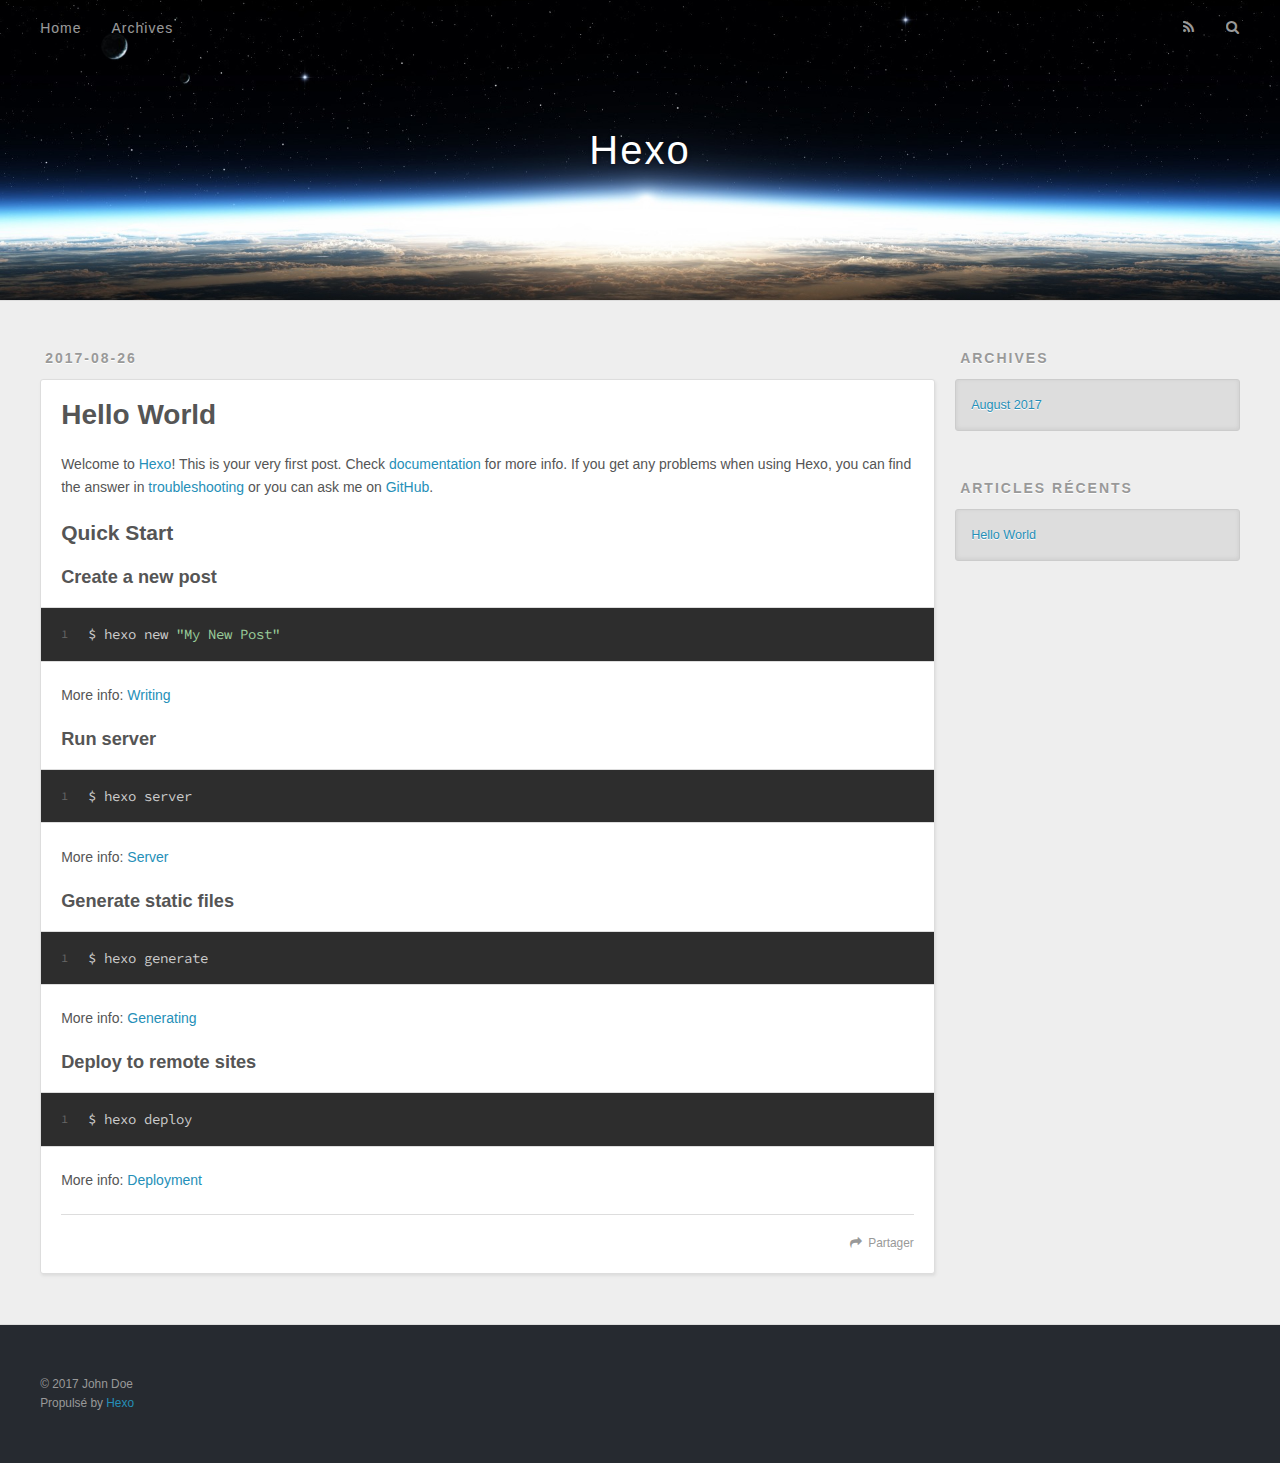
==== index.html @ 30c210bb "Site updated: 2017-08-26 17:31:50" ====
<!DOCTYPE html>
<html>
<head>
  <meta charset="utf-8">
  
  <title>Hexo</title>
  <meta name="viewport" content="width=device-width, initial-scale=1, maximum-scale=1">
  <meta property="og:type" content="website">
<meta property="og:title" content="Hexo">
<meta property="og:url" content="http://yoursite.com/index.html">
<meta property="og:site_name" content="Hexo">
<meta name="twitter:card" content="summary">
<meta name="twitter:title" content="Hexo">
  
    <link rel="alternate" href="/atom.xml" title="Hexo" type="application/atom+xml">
  
  
    <link rel="icon" href="/favicon.png">
  
  
    <link href="//fonts.googleapis.com/css?family=Source+Code+Pro" rel="stylesheet" type="text/css">
  
  <link rel="stylesheet" href="/css/style.css">
  

</head>

<body>
  <div id="container">
    <div id="wrap">
      <header id="header">
  <div id="banner"></div>
  <div id="header-outer" class="outer">
    <div id="header-title" class="inner">
      <h1 id="logo-wrap">
        <a href="/" id="logo">Hexo</a>
      </h1>
      
    </div>
    <div id="header-inner" class="inner">
      <nav id="main-nav">
        <a id="main-nav-toggle" class="nav-icon"></a>
        
          <a class="main-nav-link" href="/">Home</a>
        
          <a class="main-nav-link" href="/archives">Archives</a>
        
      </nav>
      <nav id="sub-nav">
        
          <a id="nav-rss-link" class="nav-icon" href="/atom.xml" title="Flux RSS"></a>
        
        <a id="nav-search-btn" class="nav-icon" title="Rechercher"></a>
      </nav>
      <div id="search-form-wrap">
        <form action="//google.com/search" method="get" accept-charset="UTF-8" class="search-form"><input type="search" name="q" class="search-form-input" placeholder="Search"><button type="submit" class="search-form-submit">&#xF002;</button><input type="hidden" name="sitesearch" value="http://yoursite.com"></form>
      </div>
    </div>
  </div>
</header>
      <div class="outer">
        <section id="main">
  
    <article id="post-hello-world" class="article article-type-post" itemscope itemprop="blogPost">
  <div class="article-meta">
    <a href="/2017/08/26/hello-world/" class="article-date">
  <time datetime="2017-08-26T09:17:58.120Z" itemprop="datePublished">2017-08-26</time>
</a>
    
  </div>
  <div class="article-inner">
    
    
      <header class="article-header">
        
  
    <h1 itemprop="name">
      <a class="article-title" href="/2017/08/26/hello-world/">Hello World</a>
    </h1>
  

      </header>
    
    <div class="article-entry" itemprop="articleBody">
      
        <p>Welcome to <a href="https://hexo.io/" target="_blank" rel="external">Hexo</a>! This is your very first post. Check <a href="https://hexo.io/docs/" target="_blank" rel="external">documentation</a> for more info. If you get any problems when using Hexo, you can find the answer in <a href="https://hexo.io/docs/troubleshooting.html" target="_blank" rel="external">troubleshooting</a> or you can ask me on <a href="https://github.com/hexojs/hexo/issues" target="_blank" rel="external">GitHub</a>.</p>
<h2 id="Quick-Start"><a href="#Quick-Start" class="headerlink" title="Quick Start"></a>Quick Start</h2><h3 id="Create-a-new-post"><a href="#Create-a-new-post" class="headerlink" title="Create a new post"></a>Create a new post</h3><figure class="highlight bash"><table><tr><td class="gutter"><pre><div class="line">1</div></pre></td><td class="code"><pre><div class="line">$ hexo new <span class="string">"My New Post"</span></div></pre></td></tr></table></figure>
<p>More info: <a href="https://hexo.io/docs/writing.html" target="_blank" rel="external">Writing</a></p>
<h3 id="Run-server"><a href="#Run-server" class="headerlink" title="Run server"></a>Run server</h3><figure class="highlight bash"><table><tr><td class="gutter"><pre><div class="line">1</div></pre></td><td class="code"><pre><div class="line">$ hexo server</div></pre></td></tr></table></figure>
<p>More info: <a href="https://hexo.io/docs/server.html" target="_blank" rel="external">Server</a></p>
<h3 id="Generate-static-files"><a href="#Generate-static-files" class="headerlink" title="Generate static files"></a>Generate static files</h3><figure class="highlight bash"><table><tr><td class="gutter"><pre><div class="line">1</div></pre></td><td class="code"><pre><div class="line">$ hexo generate</div></pre></td></tr></table></figure>
<p>More info: <a href="https://hexo.io/docs/generating.html" target="_blank" rel="external">Generating</a></p>
<h3 id="Deploy-to-remote-sites"><a href="#Deploy-to-remote-sites" class="headerlink" title="Deploy to remote sites"></a>Deploy to remote sites</h3><figure class="highlight bash"><table><tr><td class="gutter"><pre><div class="line">1</div></pre></td><td class="code"><pre><div class="line">$ hexo deploy</div></pre></td></tr></table></figure>
<p>More info: <a href="https://hexo.io/docs/deployment.html" target="_blank" rel="external">Deployment</a></p>

      
    </div>
    <footer class="article-footer">
      <a data-url="http://yoursite.com/2017/08/26/hello-world/" data-id="cj6t3wsrd0000rkusvlmrzv39" class="article-share-link">Partager</a>
      
      
    </footer>
  </div>
  
</article>


  

</section>
        
          <aside id="sidebar">
  
    

  
    

  
    
  
    
  <div class="widget-wrap">
    <h3 class="widget-title">Archives</h3>
    <div class="widget">
      <ul class="archive-list"><li class="archive-list-item"><a class="archive-list-link" href="/archives/2017/08/">August 2017</a></li></ul>
    </div>
  </div>


  
    
  <div class="widget-wrap">
    <h3 class="widget-title">Articles récents</h3>
    <div class="widget">
      <ul>
        
          <li>
            <a href="/2017/08/26/hello-world/">Hello World</a>
          </li>
        
      </ul>
    </div>
  </div>

  
</aside>
        
      </div>
      <footer id="footer">
  
  <div class="outer">
    <div id="footer-info" class="inner">
      &copy; 2017 John Doe<br>
      Propulsé by <a href="http://hexo.io/" target="_blank">Hexo</a>
    </div>
  </div>
</footer>
    </div>
    <nav id="mobile-nav">
  
    <a href="/" class="mobile-nav-link">Home</a>
  
    <a href="/archives" class="mobile-nav-link">Archives</a>
  
</nav>
    

<script src="//ajax.googleapis.com/ajax/libs/jquery/2.0.3/jquery.min.js"></script>


  <link rel="stylesheet" href="/fancybox/jquery.fancybox.css">
  <script src="/fancybox/jquery.fancybox.pack.js"></script>


<script src="/js/script.js"></script>

  </div>
</body>
</html>
---- css/style.css ----
body {
  width: 100%;
}
body:before,
body:after {
  content: "";
  display: table;
}
body:after {
  clear: both;
}
html,
body,
div,
span,
applet,
object,
iframe,
h1,
h2,
h3,
h4,
h5,
h6,
p,
blockquote,
pre,
a,
abbr,
acronym,
address,
big,
cite,
code,
del,
dfn,
em,
img,
ins,
kbd,
q,
s,
samp,
small,
strike,
strong,
sub,
sup,
tt,
var,
dl,
dt,
dd,
ol,
ul,
li,
fieldset,
form,
label,
legend,
table,
caption,
tbody,
tfoot,
thead,
tr,
th,
td {
  margin: 0;
  padding: 0;
  border: 0;
  outline: 0;
  font-weight: inherit;
  font-style: inherit;
  font-family: inherit;
  font-size: 100%;
  vertical-align: baseline;
}
body {
  line-height: 1;
  color: #000;
  background: #fff;
}
ol,
ul {
  list-style: none;
}
table {
  border-collapse: separate;
  border-spacing: 0;
  vertical-align: middle;
}
caption,
th,
td {
  text-align: left;
  font-weight: normal;
  vertical-align: middle;
}
a img {
  border: none;
}
input,
button {
  margin: 0;
  padding: 0;
}
input::-moz-focus-inner,
button::-moz-focus-inner {
  border: 0;
  padding: 0;
}
@font-face {
  font-family: FontAwesome;
  font-style: normal;
  font-weight: normal;
  src: url("fonts/fontawesome-webfont.eot?v=#4.0.3");
  src: url("fonts/fontawesome-webfont.eot?#iefix&v=#4.0.3") format("embedded-opentype"), url("fonts/fontawesome-webfont.woff?v=#4.0.3") format("woff"), url("fonts/fontawesome-webfont.ttf?v=#4.0.3") format("truetype"), url("fonts/fontawesome-webfont.svg#fontawesomeregular?v=#4.0.3") format("svg");
}
html,
body,
#container {
  height: 100%;
}
body {
  background: #eee;
  font: 14px "Helvetica Neue", Helvetica, Arial, sans-serif;
  -webkit-text-size-adjust: 100%;
}
.outer {
  max-width: 1220px;
  margin: 0 auto;
  padding: 0 20px;
}
.outer:before,
.outer:after {
  content: "";
  display: table;
}
.outer:after {
  clear: both;
}
.inner {
  display: inline;
  float: left;
  width: 98.33333333333333%;
  margin: 0 0.833333333333333%;
}
.left,
.alignleft {
  float: left;
}
.right,
.alignright {
  float: right;
}
.clear {
  clear: both;
}
#container {
  position: relative;
}
.mobile-nav-on {
  overflow: hidden;
}
#wrap {
  height: 100%;
  width: 100%;
  position: absolute;
  top: 0;
  left: 0;
  -webkit-transition: 0.2s ease-out;
  -moz-transition: 0.2s ease-out;
  -ms-transition: 0.2s ease-out;
  transition: 0.2s ease-out;
  z-index: 1;
  background: #eee;
}
.mobile-nav-on #wrap {
  left: 280px;
}
@media screen and (min-width: 768px) {
  #main {
    display: inline;
    float: left;
    width: 73.33333333333333%;
    margin: 0 0.833333333333333%;
  }
}
.article-date,
.article-category-link,
.archive-year,
.widget-title {
  text-decoration: none;
  text-transform: uppercase;
  letter-spacing: 2px;
  color: #999;
  margin-bottom: 1em;
  margin-left: 5px;
  line-height: 1em;
  text-shadow: 0 1px #fff;
  font-weight: bold;
}
.article-inner,
.archive-article-inner {
  background: #fff;
  -webkit-box-shadow: 1px 2px 3px #ddd;
  box-shadow: 1px 2px 3px #ddd;
  border: 1px solid #ddd;
  border-radius: 3px;
}
.article-entry h1,
.widget h1 {
  font-size: 2em;
}
.article-entry h2,
.widget h2 {
  font-size: 1.5em;
}
.article-entry h3,
.widget h3 {
  font-size: 1.3em;
}
.article-entry h4,
.widget h4 {
  font-size: 1.2em;
}
.article-entry h5,
.widget h5 {
  font-size: 1em;
}
.article-entry h6,
.widget h6 {
  font-size: 1em;
  color: #999;
}
.article-entry hr,
.widget hr {
  border: 1px dashed #ddd;
}
.article-entry strong,
.widget strong {
  font-weight: bold;
}
.article-entry em,
.widget em,
.article-entry cite,
.widget cite {
  font-style: italic;
}
.article-entry sup,
.widget sup,
.article-entry sub,
.widget sub {
  font-size: 0.75em;
  line-height: 0;
  position: relative;
  vertical-align: baseline;
}
.article-entry sup,
.widget sup {
  top: -0.5em;
}
.article-entry sub,
.widget sub {
  bottom: -0.2em;
}
.article-entry small,
.widget small {
  font-size: 0.85em;
}
.article-entry acronym,
.widget acronym,
.article-entry abbr,
.widget abbr {
  border-bottom: 1px dotted;
}
.article-entry ul,
.widget ul,
.article-entry ol,
.widget ol,
.article-entry dl,
.widget dl {
  margin: 0 20px;
  line-height: 1.6em;
}
.article-entry ul ul,
.widget ul ul,
.article-entry ol ul,
.widget ol ul,
.article-entry ul ol,
.widget ul ol,
.article-entry ol ol,
.widget ol ol {
  margin-top: 0;
  margin-bottom: 0;
}
.article-entry ul,
.widget ul {
  list-style: disc;
}
.article-entry ol,
.widget ol {
  list-style: decimal;
}
.article-entry dt,
.widget dt {
  font-weight: bold;
}
#header {
  height: 300px;
  position: relative;
  border-bottom: 1px solid #ddd;
}
#header:before,
#header:after {
  content: "";
  position: absolute;
  left: 0;
  right: 0;
  height: 40px;
}
#header:before {
  top: 0;
  background: -webkit-linear-gradient(rgba(0,0,0,0.2), transparent);
  background: -moz-linear-gradient(rgba(0,0,0,0.2), transparent);
  background: -ms-linear-gradient(rgba(0,0,0,0.2), transparent);
  background: linear-gradient(rgba(0,0,0,0.2), transparent);
}
#header:after {
  bottom: 0;
  background: -webkit-linear-gradient(transparent, rgba(0,0,0,0.2));
  background: -moz-linear-gradient(transparent, rgba(0,0,0,0.2));
  background: -ms-linear-gradient(transparent, rgba(0,0,0,0.2));
  background: linear-gradient(transparent, rgba(0,0,0,0.2));
}
#header-outer {
  height: 100%;
  position: relative;
}
#header-inner {
  position: relative;
  overflow: hidden;
}
#banner {
  position: absolute;
  top: 0;
  left: 0;
  width: 100%;
  height: 100%;
  background: url("images/banner.jpg") center #000;
  -webkit-background-size: cover;
  -moz-background-size: cover;
  background-size: cover;
  z-index: -1;
}
#header-title {
  text-align: center;
  height: 40px;
  position: absolute;
  top: 50%;
  left: 0;
  margin-top: -20px;
}
#logo,
#subtitle {
  text-decoration: none;
  color: #fff;
  font-weight: 300;
  text-shadow: 0 1px 4px rgba(0,0,0,0.3);
}
#logo {
  font-size: 40px;
  line-height: 40px;
  letter-spacing: 2px;
}
#subtitle {
  font-size: 16px;
  line-height: 16px;
  letter-spacing: 1px;
}
#subtitle-wrap {
  margin-top: 16px;
}
#main-nav {
  float: left;
  margin-left: -15px;
}
.nav-icon,
.main-nav-link {
  float: left;
  color: #fff;
  opacity: 0.6;
  text-decoration: none;
  text-shadow: 0 1px rgba(0,0,0,0.2);
  -webkit-transition: opacity 0.2s;
  -moz-transition: opacity 0.2s;
  -ms-transition: opacity 0.2s;
  transition: opacity 0.2s;
  display: block;
  padding: 20px 15px;
}
.nav-icon:hover,
.main-nav-link:hover {
  opacity: 1;
}
.nav-icon {
  font-family: FontAwesome;
  text-align: center;
  font-size: 14px;
  width: 14px;
  height: 14px;
  padding: 20px 15px;
  position: relative;
  cursor: pointer;
}
.main-nav-link {
  font-weight: 300;
  letter-spacing: 1px;
}
@media screen and (max-width: 479px) {
  .main-nav-link {
    display: none;
  }
}
#main-nav-toggle {
  display: none;
}
#main-nav-toggle:before {
  content: "\f0c9";
}
@media screen and (max-width: 479px) {
  #main-nav-toggle {
    display: block;
  }
}
#sub-nav {
  float: right;
  margin-right: -15px;
}
#nav-rss-link:before {
  content: "\f09e";
}
#nav-search-btn:before {
  content: "\f002";
}
#search-form-wrap {
  position: absolute;
  top: 15px;
  width: 150px;
  height: 30px;
  right: -150px;
  opacity: 0;
  -webkit-transition: 0.2s ease-out;
  -moz-transition: 0.2s ease-out;
  -ms-transition: 0.2s ease-out;
  transition: 0.2s ease-out;
}
#search-form-wrap.on {
  opacity: 1;
  right: 0;
}
@media screen and (max-width: 479px) {
  #search-form-wrap {
    width: 100%;
    right: -100%;
  }
}
.search-form {
  position: absolute;
  top: 0;
  left: 0;
  right: 0;
  background: #fff;
  padding: 5px 15px;
  border-radius: 15px;
  -webkit-box-shadow: 0 0 10px rgba(0,0,0,0.3);
  box-shadow: 0 0 10px rgba(0,0,0,0.3);
}
.search-form-input {
  border: none;
  background: none;
  color: #555;
  width: 100%;
  font: 13px "Helvetica Neue", Helvetica, Arial, sans-serif;
  outline: none;
}
.search-form-input::-webkit-search-results-decoration,
.search-form-input::-webkit-search-cancel-button {
  -webkit-appearance: none;
}
.search-form-submit {
  position: absolute;
  top: 50%;
  right: 10px;
  margin-top: -7px;
  font: 13px FontAwesome;
  border: none;
  background: none;
  color: #bbb;
  cursor: pointer;
}
.search-form-submit:hover,
.search-form-submit:focus {
  color: #777;
}
.article {
  margin: 50px 0;
}
.article-inner {
  overflow: hidden;
}
.article-meta:before,
.article-meta:after {
  content: "";
  display: table;
}
.article-meta:after {
  clear: both;
}
.article-date {
  float: left;
}
.article-category {
  float: left;
  line-height: 1em;
  color: #ccc;
  text-shadow: 0 1px #fff;
  margin-left: 8px;
}
.article-category:before {
  content: "\2022";
}
.article-category-link {
  margin: 0 12px 1em;
}
.article-header {
  padding: 20px 20px 0;
}
.article-title {
  text-decoration: none;
  font-size: 2em;
  font-weight: bold;
  color: #555;
  line-height: 1.1em;
  -webkit-transition: color 0.2s;
  -moz-transition: color 0.2s;
  -ms-transition: color 0.2s;
  transition: color 0.2s;
}
a.article-title:hover {
  color: #258fb8;
}
.article-entry {
  color: #555;
  padding: 0 20px;
}
.article-entry:before,
.article-entry:after {
  content: "";
  display: table;
}
.article-entry:after {
  clear: both;
}
.article-entry p,
.article-entry table {
  line-height: 1.6em;
  margin: 1.6em 0;
}
.article-entry h1,
.article-entry h2,
.article-entry h3,
.article-entry h4,
.article-entry h5,
.article-entry h6 {
  font-weight: bold;
}
.article-entry h1,
.article-entry h2,
.article-entry h3,
.article-entry h4,
.article-entry h5,
.article-entry h6 {
  line-height: 1.1em;
  margin: 1.1em 0;
}
.article-entry a {
  color: #258fb8;
  text-decoration: none;
}
.article-entry a:hover {
  text-decoration: underline;
}
.article-entry ul,
.article-entry ol,
.article-entry dl {
  margin-top: 1.6em;
  margin-bottom: 1.6em;
}
.article-entry img,
.article-entry video {
  max-width: 100%;
  height: auto;
  display: block;
  margin: auto;
}
.article-entry iframe {
  border: none;
}
.article-entry table {
  width: 100%;
  border-collapse: collapse;
  border-spacing: 0;
}
.article-entry th {
  font-weight: bold;
  border-bottom: 3px solid #ddd;
  padding-bottom: 0.5em;
}
.article-entry td {
  border-bottom: 1px solid #ddd;
  padding: 10px 0;
}
.article-entry blockquote {
  font-family: Georgia, "Times New Roman", serif;
  font-size: 1.4em;
  margin: 1.6em 20px;
  text-align: center;
}
.article-entry blockquote footer {
  font-size: 14px;
  margin: 1.6em 0;
  font-family: "Helvetica Neue", Helvetica, Arial, sans-serif;
}
.article-entry blockquote footer cite:before {
  content: "—";
  padding: 0 0.5em;
}
.article-entry .pullquote {
  text-align: left;
  width: 45%;
  margin: 0;
}
.article-entry .pullquote.left {
  margin-left: 0.5em;
  margin-right: 1em;
}
.article-entry .pullquote.right {
  margin-right: 0.5em;
  margin-left: 1em;
}
.article-entry .caption {
  color: #999;
  display: block;
  font-size: 0.9em;
  margin-top: 0.5em;
  position: relative;
  text-align: center;
}
.article-entry .video-container {
  position: relative;
  padding-top: 56.25%;
  height: 0;
  overflow: hidden;
}
.article-entry .video-container iframe,
.article-entry .video-container object,
.article-entry .video-container embed {
  position: absolute;
  top: 0;
  left: 0;
  width: 100%;
  height: 100%;
  margin-top: 0;
}
.article-more-link a {
  display: inline-block;
  line-height: 1em;
  padding: 6px 15px;
  border-radius: 15px;
  background: #eee;
  color: #999;
  text-shadow: 0 1px #fff;
  text-decoration: none;
}
.article-more-link a:hover {
  background: #258fb8;
  color: #fff;
  text-decoration: none;
  text-shadow: 0 1px #1e7293;
}
.article-footer {
  font-size: 0.85em;
  line-height: 1.6em;
  border-top: 1px solid #ddd;
  padding-top: 1.6em;
  margin: 0 20px 20px;
}
.article-footer:before,
.article-footer:after {
  content: "";
  display: table;
}
.article-footer:after {
  clear: both;
}
.article-footer a {
  color: #999;
  text-decoration: none;
}
.article-footer a:hover {
  color: #555;
}
.article-tag-list-item {
  float: left;
  margin-right: 10px;
}
.article-tag-list-link:before {
  content: "#";
}
.article-comment-link {
  float: right;
}
.article-comment-link:before {
  content: "\f075";
  font-family: FontAwesome;
  padding-right: 8px;
}
.article-share-link {
  cursor: pointer;
  float: right;
  margin-left: 20px;
}
.article-share-link:before {
  content: "\f064";
  font-family: FontAwesome;
  padding-right: 6px;
}
#article-nav {
  position: relative;
}
#article-nav:before,
#article-nav:after {
  content: "";
  display: table;
}
#article-nav:after {
  clear: both;
}
@media screen and (min-width: 768px) {
  #article-nav {
    margin: 50px 0;
  }
  #article-nav:before {
    width: 8px;
    height: 8px;
    position: absolute;
    top: 50%;
    left: 50%;
    margin-top: -4px;
    margin-left: -4px;
    content: "";
    border-radius: 50%;
    background: #ddd;
    -webkit-box-shadow: 0 1px 2px #fff;
    box-shadow: 0 1px 2px #fff;
  }
}
.article-nav-link-wrap {
  text-decoration: none;
  text-shadow: 0 1px #fff;
  color: #999;
  -webkit-box-sizing: border-box;
  -moz-box-sizing: border-box;
  box-sizing: border-box;
  margin-top: 50px;
  text-align: center;
  display: block;
}
.article-nav-link-wrap:hover {
  color: #555;
}
@media screen and (min-width: 768px) {
  .article-nav-link-wrap {
    width: 50%;
    margin-top: 0;
  }
}
@media screen and (min-width: 768px) {
  #article-nav-newer {
    float: left;
    text-align: right;
    padding-right: 20px;
  }
}
@media screen and (min-width: 768px) {
  #article-nav-older {
    float: right;
    text-align: left;
    padding-left: 20px;
  }
}
.article-nav-caption {
  text-transform: uppercase;
  letter-spacing: 2px;
  color: #ddd;
  line-height: 1em;
  font-weight: bold;
}
#article-nav-newer .article-nav-caption {
  margin-right: -2px;
}
.article-nav-title {
  font-size: 0.85em;
  line-height: 1.6em;
  margin-top: 0.5em;
}
.article-share-box {
  position: absolute;
  display: none;
  background: #fff;
  -webkit-box-shadow: 1px 2px 10px rgba(0,0,0,0.2);
  box-shadow: 1px 2px 10px rgba(0,0,0,0.2);
  border-radius: 3px;
  margin-left: -145px;
  overflow: hidden;
  z-index: 1;
}
.article-share-box.on {
  display: block;
}
.article-share-input {
  width: 100%;
  background: none;
  -webkit-box-sizing: border-box;
  -moz-box-sizing: border-box;
  box-sizing: border-box;
  font: 14px "Helvetica Neue", Helvetica, Arial, sans-serif;
  padding: 0 15px;
  color: #555;
  outline: none;
  border: 1px solid #ddd;
  border-radius: 3px 3px 0 0;
  height: 36px;
  line-height: 36px;
}
.article-share-links {
  background: #eee;
}
.article-share-links:before,
.article-share-links:after {
  content: "";
  display: table;
}
.article-share-links:after {
  clear: both;
}
.article-share-twitter,
.article-share-facebook,
.article-share-pinterest,
.article-share-google {
  width: 50px;
  height: 36px;
  display: block;
  float: left;
  position: relative;
  color: #999;
  text-shadow: 0 1px #fff;
}
.article-share-twitter:before,
.article-share-facebook:before,
.article-share-pinterest:before,
.article-share-google:before {
  font-size: 20px;
  font-family: FontAwesome;
  width: 20px;
  height: 20px;
  position: absolute;
  top: 50%;
  left: 50%;
  margin-top: -10px;
  margin-left: -10px;
  text-align: center;
}
.article-share-twitter:hover,
.article-share-facebook:hover,
.article-share-pinterest:hover,
.article-share-google:hover {
  color: #fff;
}
.article-share-twitter:before {
  content: "\f099";
}
.article-share-twitter:hover {
  background: #00aced;
  text-shadow: 0 1px #008abe;
}
.article-share-facebook:before {
  content: "\f09a";
}
.article-share-facebook:hover {
  background: #3b5998;
  text-shadow: 0 1px #2f477a;
}
.article-share-pinterest:before {
  content: "\f0d2";
}
.article-share-pinterest:hover {
  background: #cb2027;
  text-shadow: 0 1px #a21a1f;
}
.article-share-google:before {
  content: "\f0d5";
}
.article-share-google:hover {
  background: #dd4b39;
  text-shadow: 0 1px #be3221;
}
.article-gallery {
  background: #000;
  position: relative;
}
.article-gallery-photos {
  position: relative;
  overflow: hidden;
}
.article-gallery-img {
  display: none;
  max-width: 100%;
}
.article-gallery-img:first-child {
  display: block;
}
.article-gallery-img.loaded {
  position: absolute;
  display: block;
}
.article-gallery-img img {
  display: block;
  max-width: 100%;
  margin: 0 auto;
}
#comments {
  background: #fff;
  -webkit-box-shadow: 1px 2px 3px #ddd;
  box-shadow: 1px 2px 3px #ddd;
  padding: 20px;
  border: 1px solid #ddd;
  border-radius: 3px;
  margin: 50px 0;
}
#comments a {
  color: #258fb8;
}
.archives-wrap {
  margin: 50px 0;
}
.archives:before,
.archives:after {
  content: "";
  display: table;
}
.archives:after {
  clear: both;
}
.archive-year-wrap {
  margin-bottom: 1em;
}
.archives {
  -webkit-column-gap: 10px;
  -moz-column-gap: 10px;
  column-gap: 10px;
}
@media screen and (min-width: 480px) and (max-width: 767px) {
  .archives {
    -webkit-column-count: 2;
    -moz-column-count: 2;
    column-count: 2;
  }
}
@media screen and (min-width: 768px) {
  .archives {
    -webkit-column-count: 3;
    -moz-column-count: 3;
    column-count: 3;
  }
}
.archive-article {
  -webkit-column-break-inside: avoid;
  page-break-inside: avoid;
  overflow: hidden;
  break-inside: avoid-column;
}
.archive-article-inner {
  padding: 10px;
  margin-bottom: 15px;
}
.archive-article-title {
  text-decoration: none;
  font-weight: bold;
  color: #555;
  -webkit-transition: color 0.2s;
  -moz-transition: color 0.2s;
  -ms-transition: color 0.2s;
  transition: color 0.2s;
  line-height: 1.6em;
}
.archive-article-title:hover {
  color: #258fb8;
}
.archive-article-footer {
  margin-top: 1em;
}
.archive-article-date {
  color: #999;
  text-decoration: none;
  font-size: 0.85em;
  line-height: 1em;
  margin-bottom: 0.5em;
  display: block;
}
#page-nav {
  margin: 50px auto;
  background: #fff;
  -webkit-box-shadow: 1px 2px 3px #ddd;
  box-shadow: 1px 2px 3px #ddd;
  border: 1px solid #ddd;
  border-radius: 3px;
  text-align: center;
  color: #999;
  overflow: hidden;
}
#page-nav:before,
#page-nav:after {
  content: "";
  display: table;
}
#page-nav:after {
  clear: both;
}
#page-nav a,
#page-nav span {
  padding: 10px 20px;
  line-height: 1;
  height: 2ex;
}
#page-nav a {
  color: #999;
  text-decoration: none;
}
#page-nav a:hover {
  background: #999;
  color: #fff;
}
#page-nav .prev {
  float: left;
}
#page-nav .next {
  float: right;
}
#page-nav .page-number {
  display: inline-block;
}
@media screen and (max-width: 479px) {
  #page-nav .page-number {
    display: none;
  }
}
#page-nav .current {
  color: #555;
  font-weight: bold;
}
#page-nav .space {
  color: #ddd;
}
#footer {
  background: #262a30;
  padding: 50px 0;
  border-top: 1px solid #ddd;
  color: #999;
}
#footer a {
  color: #258fb8;
  text-decoration: none;
}
#footer a:hover {
  text-decoration: underline;
}
#footer-info {
  line-height: 1.6em;
  font-size: 0.85em;
}
.article-entry pre,
.article-entry .highlight {
  background: #2d2d2d;
  margin: 0 -20px;
  padding: 15px 20px;
  border-style: solid;
  border-color: #ddd;
  border-width: 1px 0;
  overflow: auto;
  color: #ccc;
  line-height: 22.400000000000002px;
}
.article-entry .highlight .gutter pre,
.article-entry .gist .gist-file .gist-data .line-numbers {
  color: #666;
  font-size: 0.85em;
}
.article-entry pre,
.article-entry code {
  font-family: "Source Code Pro", Consolas, Monaco, Menlo, Consolas, monospace;
}
.article-entry code {
  background: #eee;
  text-shadow: 0 1px #fff;
  padding: 0 0.3em;
}
.article-entry pre code {
  background: none;
  text-shadow: none;
  padding: 0;
}
.article-entry .highlight pre {
  border: none;
  margin: 0;
  padding: 0;
}
.article-entry .highlight table {
  margin: 0;
  width: auto;
}
.article-entry .highlight td {
  border: none;
  padding: 0;
}
.article-entry .highlight figcaption {
  font-size: 0.85em;
  color: #999;
  line-height: 1em;
  margin-bottom: 1em;
}
.article-entry .highlight figcaption:before,
.article-entry .highlight figcaption:after {
  content: "";
  display: table;
}
.article-entry .highlight figcaption:after {
  clear: both;
}
.article-entry .highlight figcaption a {
  float: right;
}
.article-entry .highlight .gutter pre {
  text-align: right;
  padding-right: 20px;
}
.article-entry .highlight .line {
  height: 22.400000000000002px;
}
.article-entry .highlight .line.marked {
  background: #515151;
}
.article-entry .gist {
  margin: 0 -20px;
  border-style: solid;
  border-color: #ddd;
  border-width: 1px 0;
  background: #2d2d2d;
  padding: 15px 20px 15px 0;
}
.article-entry .gist .gist-file {
  border: none;
  font-family: "Source Code Pro", Consolas, Monaco, Menlo, Consolas, monospace;
  margin: 0;
}
.article-entry .gist .gist-file .gist-data {
  background: none;
  border: none;
}
.article-entry .gist .gist-file .gist-data .line-numbers {
  background: none;
  border: none;
  padding: 0 20px 0 0;
}
.article-entry .gist .gist-file .gist-data .line-data {
  padding: 0 !important;
}
.article-entry .gist .gist-file .highlight {
  margin: 0;
  padding: 0;
  border: none;
}
.article-entry .gist .gist-file .gist-meta {
  background: #2d2d2d;
  color: #999;
  font: 0.85em "Helvetica Neue", Helvetica, Arial, sans-serif;
  text-shadow: 0 0;
  padding: 0;
  margin-top: 1em;
  margin-left: 20px;
}
.article-entry .gist .gist-file .gist-meta a {
  color: #258fb8;
  font-weight: normal;
}
.article-entry .gist .gist-file .gist-meta a:hover {
  text-decoration: underline;
}
pre .comment,
pre .title {
  color: #999;
}
pre .variable,
pre .attribute,
pre .tag,
pre .regexp,
pre .ruby .constant,
pre .xml .tag .title,
pre .xml .pi,
pre .xml .doctype,
pre .html .doctype,
pre .css .id,
pre .css .class,
pre .css .pseudo {
  color: #f2777a;
}
pre .number,
pre .preprocessor,
pre .built_in,
pre .literal,
pre .params,
pre .constant {
  color: #f99157;
}
pre .class,
pre .ruby .class .title,
pre .css .rules .attribute {
  color: #9c9;
}
pre .string,
pre .value,
pre .inheritance,
pre .header,
pre .ruby .symbol,
pre .xml .cdata {
  color: #9c9;
}
pre .css .hexcolor {
  color: #6cc;
}
pre .function,
pre .python .decorator,
pre .python .title,
pre .ruby .function .title,
pre .ruby .title .keyword,
pre .perl .sub,
pre .javascript .title,
pre .coffeescript .title {
  color: #69c;
}
pre .keyword,
pre .javascript .function {
  color: #c9c;
}
@media screen and (max-width: 479px) {
  #mobile-nav {
    position: absolute;
    top: 0;
    left: 0;
    width: 280px;
    height: 100%;
    background: #191919;
    border-right: 1px solid #fff;
  }
}
@media screen and (max-width: 479px) {
  .mobile-nav-link {
    display: block;
    color: #999;
    text-decoration: none;
    padding: 15px 20px;
    font-weight: bold;
  }
  .mobile-nav-link:hover {
    color: #fff;
  }
}
@media screen and (min-width: 768px) {
  #sidebar {
    display: inline;
    float: left;
    width: 23.333333333333332%;
    margin: 0 0.833333333333333%;
  }
}
.widget-wrap {
  margin: 50px 0;
}
.widget {
  color: #777;
  text-shadow: 0 1px #fff;
  background: #ddd;
  -webkit-box-shadow: 0 -1px 4px #ccc inset;
  box-shadow: 0 -1px 4px #ccc inset;
  border: 1px solid #ccc;
  padding: 15px;
  border-radius: 3px;
}
.widget a {
  color: #258fb8;
  text-decoration: none;
}
.widget a:hover {
  text-decoration: underline;
}
.widget ul ul,
.widget ol ul,
.widget dl ul,
.widget ul ol,
.widget ol ol,
.widget dl ol,
.widget ul dl,
.widget ol dl,
.widget dl dl {
  margin-left: 15px;
  list-style: disc;
}
.widget {
  line-height: 1.6em;
  word-wrap: break-word;
  font-size: 0.9em;
}
.widget ul,
.widget ol {
  list-style: none;
  margin: 0;
}
.widget ul ul,
.widget ol ul,
.widget ul ol,
.widget ol ol {
  margin: 0 20px;
}
.widget ul ul,
.widget ol ul {
  list-style: disc;
}
.widget ul ol,
.widget ol ol {
  list-style: decimal;
}
.category-list-count,
.tag-list-count,
.archive-list-count {
  padding-left: 5px;
  color: #999;
  font-size: 0.85em;
}
.category-list-count:before,
.tag-list-count:before,
.archive-list-count:before {
  content: "(";
}
.category-list-count:after,
.tag-list-count:after,
.archive-list-count:after {
  content: ")";
}
.tagcloud a {
  margin-right: 5px;
  display: inline-block;
}
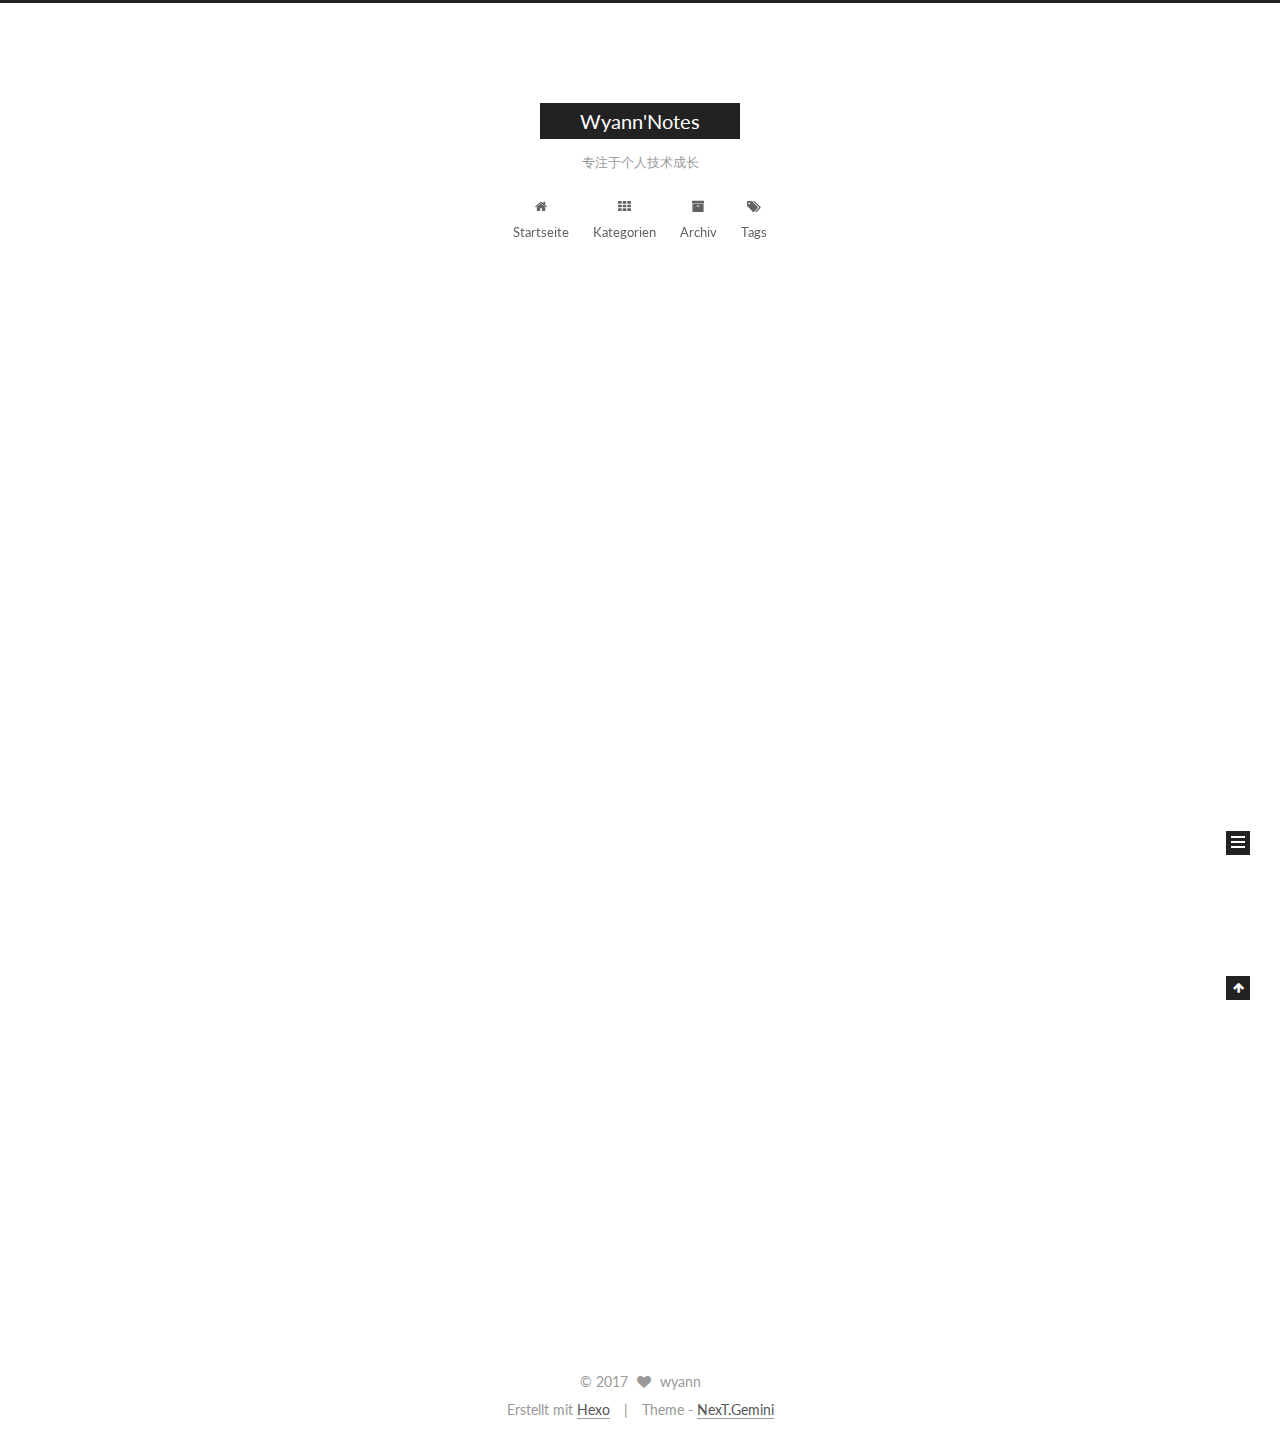
==== commit 44d0edb7: "Site updated: 2017-08-26 18:15:09" ====
--- a/index.html
+++ b/index.html
@@ -1,89 +1,350 @@
 <!DOCTYPE html>
-<html>
+
+
+
+  
+
+
+<html class="theme-next gemini use-motion" lang="zh">
 <head>
-  <meta charset="utf-8">
-  
-  <title>Hexo</title>
-  <meta name="viewport" content="width=device-width, initial-scale=1, maximum-scale=1">
-  <meta property="og:type" content="website">
-<meta property="og:title" content="Hexo">
+  <meta charset="UTF-8"/>
+<meta http-equiv="X-UA-Compatible" content="IE=edge" />
+<meta name="viewport" content="width=device-width, initial-scale=1, maximum-scale=1"/>
+<meta name="theme-color" content="#222">
+
+
+
+
+
+
+
+
+
+<meta http-equiv="Cache-Control" content="no-transform" />
+<meta http-equiv="Cache-Control" content="no-siteapp" />
+
+
+
+
+
+
+
+
+
+
+
+
+
+
+
+  
+  
+  <link href="/lib/fancybox/source/jquery.fancybox.css?v=2.1.5" rel="stylesheet" type="text/css" />
+
+
+
+
+  
+  
+  
+  
+
+  
+    
+    
+  
+
+  
+
+  
+
+  
+
+  
+
+  
+    
+    
+    <link href="//fonts.googleapis.com/css?family=Lato:300,300italic,400,400italic,700,700italic&subset=latin,latin-ext" rel="stylesheet" type="text/css">
+  
+
+
+
+
+
+
+<link href="/lib/font-awesome/css/font-awesome.min.css?v=4.6.2" rel="stylesheet" type="text/css" />
+
+<link href="/css/main.css?v=5.1.2" rel="stylesheet" type="text/css" />
+
+
+  <meta name="keywords" content="Hexo, NexT" />
+
+
+
+
+
+
+
+
+  <link rel="shortcut icon" type="image/x-icon" href="/favicon.ico?v=5.1.2" />
+
+
+
+
+
+
+<meta name="description" content="非淡泊无以明志 非宁静无以致远">
+<meta property="og:type" content="website">
+<meta property="og:title" content="Wyann&#39;Notes">
 <meta property="og:url" content="http://yoursite.com/index.html">
-<meta property="og:site_name" content="Hexo">
+<meta property="og:site_name" content="Wyann&#39;Notes">
+<meta property="og:description" content="非淡泊无以明志 非宁静无以致远">
+<meta property="og:locale" content="zh">
 <meta name="twitter:card" content="summary">
-<meta name="twitter:title" content="Hexo">
-  
-    <link rel="alternate" href="/atom.xml" title="Hexo" type="application/atom+xml">
-  
-  
-    <link rel="icon" href="/favicon.png">
-  
-  
-    <link href="//fonts.googleapis.com/css?family=Source+Code+Pro" rel="stylesheet" type="text/css">
-  
-  <link rel="stylesheet" href="/css/style.css">
-  
+<meta name="twitter:title" content="Wyann&#39;Notes">
+<meta name="twitter:description" content="非淡泊无以明志 非宁静无以致远">
+
+
+
+<script type="text/javascript" id="hexo.configurations">
+  var NexT = window.NexT || {};
+  var CONFIG = {
+    root: '/',
+    scheme: 'Gemini',
+    sidebar: {"position":"left","display":"post","offset":12,"offset_float":12,"b2t":false,"scrollpercent":false,"onmobile":false},
+    fancybox: true,
+    tabs: true,
+    motion: true,
+    duoshuo: {
+      userId: '0',
+      author: 'Author'
+    },
+    algolia: {
+      applicationID: '',
+      apiKey: '',
+      indexName: '',
+      hits: {"per_page":10},
+      labels: {"input_placeholder":"Search for Posts","hits_empty":"We didn't find any results for the search: ${query}","hits_stats":"${hits} results found in ${time} ms"}
+    }
+  };
+</script>
+
+
+
+  <link rel="canonical" href="http://yoursite.com/"/>
+
+
+
+
+
+  <title>Wyann'Notes</title>
+  
+
+
+
+
+
+
+
+
+
+
+
+
+
 
 </head>
 
-<body>
-  <div id="container">
-    <div id="wrap">
-      <header id="header">
-  <div id="banner"></div>
-  <div id="header-outer" class="outer">
-    <div id="header-title" class="inner">
-      <h1 id="logo-wrap">
-        <a href="/" id="logo">Hexo</a>
-      </h1>
-      
+<body itemscope itemtype="http://schema.org/WebPage" lang="zh">
+
+  
+  
+    
+  
+
+  <div class="container sidebar-position-left 
+   page-home 
+ ">
+    <div class="headband"></div>
+
+    <header id="header" class="header" itemscope itemtype="http://schema.org/WPHeader">
+      <div class="header-inner"><div class="site-brand-wrapper">
+  <div class="site-meta ">
+    
+
+    <div class="custom-logo-site-title">
+      <a href="/"  class="brand" rel="start">
+        <span class="logo-line-before"><i></i></span>
+        <span class="site-title">Wyann'Notes</span>
+        <span class="logo-line-after"><i></i></span>
+      </a>
     </div>
-    <div id="header-inner" class="inner">
-      <nav id="main-nav">
-        <a id="main-nav-toggle" class="nav-icon"></a>
-        
-          <a class="main-nav-link" href="/">Home</a>
-        
-          <a class="main-nav-link" href="/archives">Archives</a>
-        
-      </nav>
-      <nav id="sub-nav">
-        
-          <a id="nav-rss-link" class="nav-icon" href="/atom.xml" title="Flux RSS"></a>
-        
-        <a id="nav-search-btn" class="nav-icon" title="Rechercher"></a>
-      </nav>
-      <div id="search-form-wrap">
-        <form action="//google.com/search" method="get" accept-charset="UTF-8" class="search-form"><input type="search" name="q" class="search-form-input" placeholder="Search"><button type="submit" class="search-form-submit">&#xF002;</button><input type="hidden" name="sitesearch" value="http://yoursite.com"></form>
-      </div>
-    </div>
+      
+        <p class="site-subtitle">专注于个人技术成长</p>
+      
   </div>
-</header>
-      <div class="outer">
-        <section id="main">
-  
-    <article id="post-hello-world" class="article article-type-post" itemscope itemprop="blogPost">
-  <div class="article-meta">
-    <a href="/2017/08/26/hello-world/" class="article-date">
-  <time datetime="2017-08-26T09:17:58.120Z" itemprop="datePublished">2017-08-26</time>
-</a>
-    
+
+  <div class="site-nav-toggle">
+    <button>
+      <span class="btn-bar"></span>
+      <span class="btn-bar"></span>
+      <span class="btn-bar"></span>
+    </button>
   </div>
-  <div class="article-inner">
-    
-    
-      <header class="article-header">
-        
-  
-    <h1 itemprop="name">
-      <a class="article-title" href="/2017/08/26/hello-world/">Hello World</a>
-    </h1>
-  
-
+</div>
+
+<nav class="site-nav">
+  
+
+  
+    <ul id="menu" class="menu">
+      
+        
+        <li class="menu-item menu-item-home">
+          <a href="/" rel="section">
+            
+              <i class="menu-item-icon fa fa-fw fa-home"></i> <br />
+            
+            Startseite
+          </a>
+        </li>
+      
+        
+        <li class="menu-item menu-item-categories">
+          <a href="/categories/" rel="section">
+            
+              <i class="menu-item-icon fa fa-fw fa-th"></i> <br />
+            
+            Kategorien
+          </a>
+        </li>
+      
+        
+        <li class="menu-item menu-item-archives">
+          <a href="/archives/" rel="section">
+            
+              <i class="menu-item-icon fa fa-fw fa-archive"></i> <br />
+            
+            Archiv
+          </a>
+        </li>
+      
+        
+        <li class="menu-item menu-item-tags">
+          <a href="/tags/" rel="section">
+            
+              <i class="menu-item-icon fa fa-fw fa-tags"></i> <br />
+            
+            Tags
+          </a>
+        </li>
+      
+
+      
+    </ul>
+  
+
+  
+</nav>
+
+
+
+ </div>
+    </header>
+
+    <main id="main" class="main">
+      <div class="main-inner">
+        <div class="content-wrap">
+          <div id="content" class="content">
+            
+  <section id="posts" class="posts-expand">
+    
+      
+
+  
+
+  
+  
+  
+
+  <article class="post post-type-normal" itemscope itemtype="http://schema.org/Article">
+  
+  
+  
+  <div class="post-block">
+    <link itemprop="mainEntityOfPage" href="http://yoursite.com/2017/08/26/hello-world/">
+
+    <span hidden itemprop="author" itemscope itemtype="http://schema.org/Person">
+      <meta itemprop="name" content="wyann">
+      <meta itemprop="description" content="">
+      <meta itemprop="image" content="/images/avatar.gif">
+    </span>
+
+    <span hidden itemprop="publisher" itemscope itemtype="http://schema.org/Organization">
+      <meta itemprop="name" content="Wyann'Notes">
+    </span>
+
+    
+      <header class="post-header">
+
+        
+        
+          <h1 class="post-title" itemprop="name headline">
+                
+                <a class="post-title-link" href="/2017/08/26/hello-world/" itemprop="url">Hello World</a></h1>
+        
+
+        <div class="post-meta">
+          <span class="post-time">
+            
+              <span class="post-meta-item-icon">
+                <i class="fa fa-calendar-o"></i>
+              </span>
+              
+                <span class="post-meta-item-text">Veröffentlicht am</span>
+              
+              <time title="Post created" itemprop="dateCreated datePublished" datetime="2017-08-26T17:17:58+08:00">
+                2017-08-26
+              </time>
+            
+
+            
+
+            
+          </span>
+
+          
+
+          
+            
+          
+
+          
+          
+
+          
+
+          
+
+          
+
+        </div>
       </header>
     
-    <div class="article-entry" itemprop="articleBody">
-      
-        <p>Welcome to <a href="https://hexo.io/" target="_blank" rel="external">Hexo</a>! This is your very first post. Check <a href="https://hexo.io/docs/" target="_blank" rel="external">documentation</a> for more info. If you get any problems when using Hexo, you can find the answer in <a href="https://hexo.io/docs/troubleshooting.html" target="_blank" rel="external">troubleshooting</a> or you can ask me on <a href="https://github.com/hexojs/hexo/issues" target="_blank" rel="external">GitHub</a>.</p>
+
+    
+    
+    
+    <div class="post-body" itemprop="articleBody">
+
+      
+      
+
+      
+        
+          
+            <p>Welcome to <a href="https://hexo.io/" target="_blank" rel="external">Hexo</a>! This is your very first post. Check <a href="https://hexo.io/docs/" target="_blank" rel="external">documentation</a> for more info. If you get any problems when using Hexo, you can find the answer in <a href="https://hexo.io/docs/troubleshooting.html" target="_blank" rel="external">troubleshooting</a> or you can ask me on <a href="https://github.com/hexojs/hexo/issues" target="_blank" rel="external">GitHub</a>.</p>
 <h2 id="Quick-Start"><a href="#Quick-Start" class="headerlink" title="Quick Start"></a>Quick Start</h2><h3 id="Create-a-new-post"><a href="#Create-a-new-post" class="headerlink" title="Create a new post"></a>Create a new post</h3><figure class="highlight bash"><table><tr><td class="gutter"><pre><div class="line">1</div></pre></td><td class="code"><pre><div class="line">$ hexo new <span class="string">"My New Post"</span></div></pre></td></tr></table></figure>
 <p>More info: <a href="https://hexo.io/docs/writing.html" target="_blank" rel="external">Writing</a></p>
 <h3 id="Run-server"><a href="#Run-server" class="headerlink" title="Run server"></a>Run server</h3><figure class="highlight bash"><table><tr><td class="gutter"><pre><div class="line">1</div></pre></td><td class="code"><pre><div class="line">$ hexo server</div></pre></td></tr></table></figure>
@@ -93,88 +354,291 @@
 <h3 id="Deploy-to-remote-sites"><a href="#Deploy-to-remote-sites" class="headerlink" title="Deploy to remote sites"></a>Deploy to remote sites</h3><figure class="highlight bash"><table><tr><td class="gutter"><pre><div class="line">1</div></pre></td><td class="code"><pre><div class="line">$ hexo deploy</div></pre></td></tr></table></figure>
 <p>More info: <a href="https://hexo.io/docs/deployment.html" target="_blank" rel="external">Deployment</a></p>
 
+          
+        
       
     </div>
-    <footer class="article-footer">
-      <a data-url="http://yoursite.com/2017/08/26/hello-world/" data-id="cj6t3wsrd0000rkusvlmrzv39" class="article-share-link">Partager</a>
-      
+    
+    
+    
+
+    
+
+    
+
+    
+
+    <footer class="post-footer">
+      
+
+      
+
+      
+
+      
+      
+        <div class="post-eof"></div>
       
     </footer>
   </div>
   
-</article>
-
-
-  
-
-</section>
-        
-          <aside id="sidebar">
-  
-    
-
-  
-    
-
-  
-    
-  
-    
-  <div class="widget-wrap">
-    <h3 class="widget-title">Archives</h3>
-    <div class="widget">
-      <ul class="archive-list"><li class="archive-list-item"><a class="archive-list-link" href="/archives/2017/08/">August 2017</a></li></ul>
+  
+  
+  </article>
+
+
+    
+  </section>
+
+  
+
+
+          </div>
+          
+
+
+          
+
+        </div>
+        
+          
+  
+  <div class="sidebar-toggle">
+    <div class="sidebar-toggle-line-wrap">
+      <span class="sidebar-toggle-line sidebar-toggle-line-first"></span>
+      <span class="sidebar-toggle-line sidebar-toggle-line-middle"></span>
+      <span class="sidebar-toggle-line sidebar-toggle-line-last"></span>
     </div>
   </div>
 
-
-  
-    
-  <div class="widget-wrap">
-    <h3 class="widget-title">Articles récents</h3>
-    <div class="widget">
-      <ul>
-        
-          <li>
-            <a href="/2017/08/26/hello-world/">Hello World</a>
-          </li>
-        
-      </ul>
+  <aside id="sidebar" class="sidebar">
+    
+    <div class="sidebar-inner">
+
+      
+
+      
+
+      <section class="site-overview sidebar-panel sidebar-panel-active">
+        <div class="site-author motion-element" itemprop="author" itemscope itemtype="http://schema.org/Person">
+          <img class="site-author-image" itemprop="image"
+               src="/images/avatar.gif"
+               alt="wyann" />
+          <p class="site-author-name" itemprop="name">wyann</p>
+           
+              <p class="site-description motion-element" itemprop="description">非淡泊无以明志 非宁静无以致远</p>
+          
+        </div>
+        <nav class="site-state motion-element">
+
+          
+            <div class="site-state-item site-state-posts">
+              <a href="/archives/">
+                <span class="site-state-item-count">1</span>
+                <span class="site-state-item-name">Artikel</span>
+              </a>
+            </div>
+          
+
+          
+
+          
+
+        </nav>
+
+        
+
+        <div class="links-of-author motion-element">
+          
+        </div>
+
+        
+        
+
+        
+        
+
+        
+
+
+      </section>
+
+      
+
+      
+
     </div>
+  </aside>
+
+
+        
+      </div>
+    </main>
+
+    <footer id="footer" class="footer">
+      <div class="footer-inner">
+        <div class="copyright" >
+  
+  &copy; 
+  <span itemprop="copyrightYear">2017</span>
+  <span class="with-love">
+    <i class="fa fa-heart"></i>
+  </span>
+  <span class="author" itemprop="copyrightHolder">wyann</span>
+</div>
+
+
+<div class="powered-by">
+  Erstellt mit  <a class="theme-link" href="https://hexo.io">Hexo</a>
+</div>
+
+<div class="theme-info">
+  Theme -
+  <a class="theme-link" href="https://github.com/iissnan/hexo-theme-next">
+    NexT.Gemini
+  </a>
+</div>
+
+
+        
+
+        
+      </div>
+    </footer>
+
+    
+      <div class="back-to-top">
+        <i class="fa fa-arrow-up"></i>
+        
+      </div>
+    
+
   </div>
 
   
-</aside>
-        
-      </div>
-      <footer id="footer">
-  
-  <div class="outer">
-    <div id="footer-info" class="inner">
-      &copy; 2017 John Doe<br>
-      Propulsé by <a href="http://hexo.io/" target="_blank">Hexo</a>
-    </div>
-  </div>
-</footer>
-    </div>
-    <nav id="mobile-nav">
-  
-    <a href="/" class="mobile-nav-link">Home</a>
-  
-    <a href="/archives" class="mobile-nav-link">Archives</a>
-  
-</nav>
-    
-
-<script src="//ajax.googleapis.com/ajax/libs/jquery/2.0.3/jquery.min.js"></script>
-
-
-  <link rel="stylesheet" href="/fancybox/jquery.fancybox.css">
-  <script src="/fancybox/jquery.fancybox.pack.js"></script>
-
-
-<script src="/js/script.js"></script>
-
-  </div>
+
+<script type="text/javascript">
+  if (Object.prototype.toString.call(window.Promise) !== '[object Function]') {
+    window.Promise = null;
+  }
+</script>
+
+
+
+
+
+
+
+
+
+  
+
+
+
+
+
+
+
+
+
+
+
+
+  
+  <script type="text/javascript" src="/lib/jquery/index.js?v=2.1.3"></script>
+
+  
+  <script type="text/javascript" src="/lib/fastclick/lib/fastclick.min.js?v=1.0.6"></script>
+
+  
+  <script type="text/javascript" src="/lib/jquery_lazyload/jquery.lazyload.js?v=1.9.7"></script>
+
+  
+  <script type="text/javascript" src="/lib/velocity/velocity.min.js?v=1.2.1"></script>
+
+  
+  <script type="text/javascript" src="/lib/velocity/velocity.ui.min.js?v=1.2.1"></script>
+
+  
+  <script type="text/javascript" src="/lib/fancybox/source/jquery.fancybox.pack.js?v=2.1.5"></script>
+
+
+  
+
+
+  <script type="text/javascript" src="/js/src/utils.js?v=5.1.2"></script>
+
+  <script type="text/javascript" src="/js/src/motion.js?v=5.1.2"></script>
+
+
+
+  
+  
+
+
+  <script type="text/javascript" src="/js/src/affix.js?v=5.1.2"></script>
+
+  <script type="text/javascript" src="/js/src/schemes/pisces.js?v=5.1.2"></script>
+
+
+
+  
+    <script type="text/javascript" src="/js/src/scrollspy.js?v=5.1.2"></script>
+<script type="text/javascript" src="/js/src/post-details.js?v=5.1.2"></script>
+
+  
+
+  
+
+
+  <script type="text/javascript" src="/js/src/bootstrap.js?v=5.1.2"></script>
+
+
+
+  
+
+
+  
+
+
+
+
+	
+
+
+
+
+
+  
+
+
+
+
+
+  
+
+
+
+
+
+
+  
+
+
+
+
+
+  
+
+  
+
+  
+
+  
+
+  
+
+  
+
 </body>
-</html>+</html>
--- a/css/main.css
+++ b/css/main.css
@@ -0,0 +1,2648 @@
+/* normalize.css v3.0.2 | MIT License | git.io/normalize */
+html {
+  font-family: sans-serif; /* 1 */
+  -ms-text-size-adjust: 100%; /* 2 */
+  -webkit-text-size-adjust: 100%; /* 2 */
+}
+body {
+  margin: 0;
+}
+article,
+aside,
+details,
+figcaption,
+figure,
+footer,
+header,
+hgroup,
+main,
+menu,
+nav,
+section,
+summary {
+  display: block;
+}
+audio,
+canvas,
+progress,
+video {
+  display: inline-block; /* 1 */
+  vertical-align: baseline; /* 2 */
+}
+audio:not([controls]) {
+  display: none;
+  height: 0;
+}
+[hidden],
+template {
+  display: none;
+}
+a {
+  background-color: transparent;
+}
+a:active,
+a:hover {
+  outline: 0;
+}
+abbr[title] {
+  border-bottom: 1px dotted;
+}
+b,
+strong {
+  font-weight: bold;
+}
+dfn {
+  font-style: italic;
+}
+h1 {
+  font-size: 2em;
+  margin: 0.67em 0;
+}
+mark {
+  background: #ff0;
+  color: #000;
+}
+small {
+  font-size: 80%;
+}
+sub,
+sup {
+  font-size: 75%;
+  line-height: 0;
+  position: relative;
+  vertical-align: baseline;
+}
+sup {
+  top: -0.5em;
+}
+sub {
+  bottom: -0.25em;
+}
+img {
+  border: 0;
+}
+svg:not(:root) {
+  overflow: hidden;
+}
+figure {
+  margin: 1em 40px;
+}
+hr {
+  -moz-box-sizing: content-box;
+  box-sizing: content-box;
+  height: 0;
+}
+pre {
+  overflow: auto;
+}
+code,
+kbd,
+pre,
+samp {
+  font-family: monospace, monospace;
+  font-size: 1em;
+}
+button,
+input,
+optgroup,
+select,
+textarea {
+  color: inherit; /* 1 */
+  font: inherit; /* 2 */
+  margin: 0; /* 3 */
+}
+button {
+  overflow: visible;
+}
+button,
+select {
+  text-transform: none;
+}
+button,
+html input[type="button"],
+input[type="reset"],
+input[type="submit"] {
+  -webkit-appearance: button; /* 2 */
+  cursor: pointer; /* 3 */
+}
+button[disabled],
+html input[disabled] {
+  cursor: default;
+}
+button::-moz-focus-inner,
+input::-moz-focus-inner {
+  border: 0;
+  padding: 0;
+}
+input {
+  line-height: normal;
+}
+input[type="checkbox"],
+input[type="radio"] {
+  box-sizing: border-box; /* 1 */
+  padding: 0; /* 2 */
+}
+input[type="number"]::-webkit-inner-spin-button,
+input[type="number"]::-webkit-outer-spin-button {
+  height: auto;
+}
+input[type="search"] {
+  -webkit-appearance: textfield; /* 1 */
+  -moz-box-sizing: content-box;
+  -webkit-box-sizing: content-box; /* 2 */
+  box-sizing: content-box;
+}
+input[type="search"]::-webkit-search-cancel-button,
+input[type="search"]::-webkit-search-decoration {
+  -webkit-appearance: none;
+}
+fieldset {
+  border: 1px solid #c0c0c0;
+  margin: 0 2px;
+  padding: 0.35em 0.625em 0.75em;
+}
+legend {
+  border: 0; /* 1 */
+  padding: 0; /* 2 */
+}
+textarea {
+  overflow: auto;
+}
+optgroup {
+  font-weight: bold;
+}
+table {
+  border-collapse: collapse;
+  border-spacing: 0;
+}
+td,
+th {
+  padding: 0;
+}
+::selection {
+  background: #262a30;
+  color: #fff;
+}
+body {
+  position: relative;
+  font-family: 'Lato', "PingFang SC", "Microsoft YaHei", sans-serif;
+  font-size: 14px;
+  line-height: 2;
+  color: #555;
+  background: #fff;
+}
+@media (max-width: 767px) {
+  body {
+    padding-right: 0 !important;
+  }
+}
+@media (min-width: 768px) and (max-width: 991px) {
+  body {
+    padding-right: 0 !important;
+  }
+}
+@media (min-width: 1600px) {
+  body {
+    font-size: 16px;
+  }
+}
+h1,
+h2,
+h3,
+h4,
+h5,
+h6 {
+  margin: 0;
+  padding: 0;
+  font-weight: bold;
+  line-height: 1.5;
+  font-family: 'Lato', "PingFang SC", "Microsoft YaHei", sans-serif;
+}
+h2,
+h3,
+h4,
+h5,
+h6 {
+  margin: 20px 0 15px;
+}
+h1 {
+  font-size: 22px;
+}
+@media (max-width: 767px) {
+  h1 {
+    font-size: 18px;
+  }
+}
+h2 {
+  font-size: 20px;
+}
+@media (max-width: 767px) {
+  h2 {
+    font-size: 16px;
+  }
+}
+h3 {
+  font-size: 18px;
+}
+@media (max-width: 767px) {
+  h3 {
+    font-size: 14px;
+  }
+}
+h4 {
+  font-size: 16px;
+}
+@media (max-width: 767px) {
+  h4 {
+    font-size: 12px;
+  }
+}
+h5 {
+  font-size: 14px;
+}
+@media (max-width: 767px) {
+  h5 {
+    font-size: 10px;
+  }
+}
+h6 {
+  font-size: 12px;
+}
+@media (max-width: 767px) {
+  h6 {
+    font-size: 8px;
+  }
+}
+p {
+  margin: 0 0 20px 0;
+}
+a {
+  color: #555;
+  text-decoration: none;
+  border-bottom: 1px solid #999;
+  word-wrap: break-word;
+}
+a:hover {
+  color: #222;
+  border-bottom-color: #222;
+}
+blockquote {
+  margin: 0;
+  padding: 0;
+}
+img {
+  display: block;
+  margin: auto;
+  max-width: 100%;
+  height: auto;
+}
+hr {
+  margin: 40px 0;
+  height: 3px;
+  border: none;
+  background-color: #ddd;
+  background-image: repeating-linear-gradient(-45deg, #fff, #fff 4px, transparent 4px, transparent 8px);
+}
+blockquote {
+  padding: 0 15px;
+  color: #666;
+  border-left: 4px solid #ddd;
+}
+blockquote cite::before {
+  content: "-";
+  padding: 0 5px;
+}
+dt {
+  font-weight: 700;
+}
+dd {
+  margin: 0;
+  padding: 0;
+}
+.text-left {
+  text-align: left;
+}
+.text-center {
+  text-align: center;
+}
+.text-right {
+  text-align: right;
+}
+.text-justify {
+  text-align: justify;
+}
+.text-nowrap {
+  white-space: nowrap;
+}
+.text-lowercase {
+  text-transform: lowercase;
+}
+.text-uppercase {
+  text-transform: uppercase;
+}
+.text-capitalize {
+  text-transform: capitalize;
+}
+.center-block {
+  display: block;
+  margin-left: auto;
+  margin-right: auto;
+}
+.clearfix:before,
+.clearfix:after {
+  content: " ";
+  display: table;
+}
+.clearfix:after {
+  clear: both;
+}
+.pullquote {
+  width: 45%;
+}
+.pullquote.left {
+  float: left;
+  margin-left: 5px;
+  margin-right: 10px;
+}
+.pullquote.right {
+  float: right;
+  margin-left: 10px;
+  margin-right: 5px;
+}
+.affix.affix.affix {
+  position: fixed;
+}
+.translation {
+  margin-top: -20px;
+  font-size: 14px;
+  color: #999;
+}
+.scrollbar-measure {
+  width: 100px;
+  height: 100px;
+  overflow: scroll;
+  position: absolute;
+  top: -9999px;
+}
+.use-motion .motion-element {
+  opacity: 0;
+}
+table {
+  margin: 20px 0;
+  width: 100%;
+  border-collapse: collapse;
+  border-spacing: 0;
+  border: 1px solid #ddd;
+  font-size: 14px;
+  table-layout: fixed;
+  word-wrap: break-all;
+}
+table>tbody>tr:nth-of-type(odd) {
+  background-color: #f9f9f9;
+}
+table>tbody>tr:hover {
+  background-color: #f5f5f5;
+}
+caption,
+th,
+td {
+  padding: 8px;
+  text-align: left;
+  vertical-align: middle;
+  font-weight: normal;
+}
+th,
+td {
+  border-bottom: 3px solid #ddd;
+  border-right: 1px solid #eee;
+}
+th {
+  padding-bottom: 10px;
+  font-weight: 700;
+}
+td {
+  border-bottom-width: 1px;
+}
+html,
+body {
+  height: 100%;
+}
+.container {
+  position: relative;
+  min-height: 100%;
+}
+.header-inner {
+  margin: 0 auto;
+  padding: 100px 0 70px;
+  width: 700px;
+}
+@media (min-width: 1600px) {
+  .container .header-inner {
+    width: 900px;
+  }
+}
+.main {
+  padding-bottom: 150px;
+}
+.main-inner {
+  margin: 0 auto;
+  width: 700px;
+}
+@media (min-width: 1600px) {
+  .container .main-inner {
+    width: 900px;
+  }
+}
+.footer {
+  position: absolute;
+  left: 0;
+  bottom: 0;
+  width: 100%;
+  min-height: 50px;
+}
+.footer-inner {
+  box-sizing: border-box;
+  margin: 20px auto;
+  width: 700px;
+}
+@media (min-width: 1600px) {
+  .container .footer-inner {
+    width: 900px;
+  }
+}
+pre,
+.highlight {
+  overflow: auto;
+  margin: 20px 0;
+  padding: 0;
+  font-size: 13px;
+  color: #4d4d4c;
+  background: #f7f7f7;
+  line-height: 1.6;
+}
+pre,
+code {
+  font-family: consolas, Menlo, "PingFang SC", "Microsoft YaHei", monospace;
+}
+code {
+  padding: 2px 4px;
+  word-wrap: break-word;
+  color: #555;
+  background: #eee;
+  border-radius: 3px;
+  font-size: 13px;
+}
+pre code {
+  padding: 0;
+  color: #4d4d4c;
+  background: none;
+  text-shadow: none;
+}
+.highlight {
+  border-radius: 1px;
+}
+.highlight pre {
+  border: none;
+  margin: 0;
+  padding: 10px 0;
+}
+.highlight table {
+  margin: 0;
+  width: auto;
+  border: none;
+}
+.highlight td {
+  border: none;
+  padding: 0;
+}
+.highlight figcaption {
+  font-size: 1em;
+  color: #4d4d4c;
+  line-height: 1em;
+  margin-bottom: 1em;
+}
+.highlight figcaption:before,
+.highlight figcaption:after {
+  content: " ";
+  display: table;
+}
+.highlight figcaption:after {
+  clear: both;
+}
+.highlight figcaption a {
+  float: right;
+  color: #4d4d4c;
+}
+.highlight figcaption a:hover {
+  border-bottom-color: #4d4d4c;
+}
+.highlight .gutter pre {
+  padding-left: 10px;
+  padding-right: 10px;
+  color: #869194;
+  text-align: right;
+  background-color: #eff2f3;
+}
+.highlight .code pre {
+  width: 100%;
+  padding-left: 10px;
+  padding-right: 10px;
+  background-color: #f7f7f7;
+}
+.highlight .line {
+  height: 20px;
+}
+.gutter {
+  -webkit-user-select: none;
+  -moz-user-select: none;
+  -ms-user-select: none;
+  user-select: none;
+}
+.gist table {
+  width: auto;
+}
+.gist table td {
+  border: none;
+}
+pre .deletion {
+  background: #fdd;
+}
+pre .addition {
+  background: #dfd;
+}
+pre .meta {
+  color: #8959a8;
+}
+pre .comment {
+  color: #8e908c;
+}
+pre .variable,
+pre .attribute,
+pre .tag,
+pre .regexp,
+pre .ruby .constant,
+pre .xml .tag .title,
+pre .xml .pi,
+pre .xml .doctype,
+pre .html .doctype,
+pre .css .id,
+pre .css .class,
+pre .css .pseudo {
+  color: #c82829;
+}
+pre .number,
+pre .preprocessor,
+pre .built_in,
+pre .literal,
+pre .params,
+pre .constant,
+pre .command {
+  color: #f5871f;
+}
+pre .ruby .class .title,
+pre .css .rules .attribute,
+pre .string,
+pre .value,
+pre .inheritance,
+pre .header,
+pre .ruby .symbol,
+pre .xml .cdata,
+pre .special,
+pre .number,
+pre .formula {
+  color: #718c00;
+}
+pre .title,
+pre .css .hexcolor {
+  color: #3e999f;
+}
+pre .function,
+pre .python .decorator,
+pre .python .title,
+pre .ruby .function .title,
+pre .ruby .title .keyword,
+pre .perl .sub,
+pre .javascript .title,
+pre .coffeescript .title {
+  color: #4271ae;
+}
+pre .keyword,
+pre .javascript .function {
+  color: #8959a8;
+}
+.full-image.full-image.full-image {
+  border: none;
+  max-width: 100%;
+  width: auto;
+  margin: 20px auto;
+}
+@media (min-width: 992px) {
+  .full-image.full-image.full-image {
+    max-width: none;
+    width: 110%;
+    margin: 25px -5%;
+  }
+}
+.blockquote-center,
+.page-home .post-type-quote blockquote,
+.page-post-detail .post-type-quote blockquote {
+  position: relative;
+  margin: 40px 0;
+  padding: 0;
+  border-left: none;
+  text-align: center;
+}
+.blockquote-center::before,
+.page-home .post-type-quote blockquote::before,
+.page-post-detail .post-type-quote blockquote::before,
+.blockquote-center::after,
+.page-home .post-type-quote blockquote::after,
+.page-post-detail .post-type-quote blockquote::after {
+  position: absolute;
+  content: ' ';
+  display: block;
+  width: 100%;
+  height: 24px;
+  opacity: 0.2;
+  background-repeat: no-repeat;
+  background-position: 0 -6px;
+  background-size: 22px 22px;
+}
+.blockquote-center::before,
+.page-home .post-type-quote blockquote::before,
+.page-post-detail .post-type-quote blockquote::before {
+  top: -20px;
+  background-image: url("../images/quote-l.svg");
+  border-top: 1px solid #ccc;
+}
+.blockquote-center::after,
+.page-home .post-type-quote blockquote::after,
+.page-post-detail .post-type-quote blockquote::after {
+  bottom: -20px;
+  background-image: url("../images/quote-r.svg");
+  border-bottom: 1px solid #ccc;
+  background-position: 100% 8px;
+}
+.blockquote-center p,
+.page-home .post-type-quote blockquote p,
+.page-post-detail .post-type-quote blockquote p,
+.blockquote-center div,
+.page-home .post-type-quote blockquote div,
+.page-post-detail .post-type-quote blockquote div {
+  text-align: center;
+}
+.post .post-body .group-picture img {
+  box-sizing: border-box;
+  padding: 0 3px;
+  border: none;
+}
+.post .group-picture-row {
+  overflow: hidden;
+  margin-top: 6px;
+}
+.post .group-picture-row:first-child {
+  margin-top: 0;
+}
+.post .group-picture-column {
+  float: left;
+}
+.page-post-detail .post-body .group-picture-column {
+  float: none;
+  margin-top: 10px;
+  width: auto !important;
+}
+.page-post-detail .post-body .group-picture-column img {
+  margin: 0 auto;
+}
+.page-archive .group-picture-container {
+  overflow: hidden;
+}
+.page-archive .group-picture-row {
+  float: left;
+}
+.page-archive .group-picture-row:first-child {
+  margin-top: 6px;
+}
+.page-archive .group-picture-column {
+  max-width: 150px;
+  max-height: 150px;
+}
+.post-body .note {
+  position: relative;
+  padding: 15px;
+  margin-bottom: 20px;
+  border: 1px solid #eee;
+  border-left-width: 5px;
+  border-radius: 3px;
+}
+.post-body .note h2,
+.post-body .note h3,
+.post-body .note h4,
+.post-body .note h5,
+.post-body .note h6 {
+  margin-top: 0;
+  margin-bottom: 0;
+  border-bottom: initial;
+  padding-top: 0 !important;
+}
+.post-body .note p:first-child,
+.post-body .note ul:first-child,
+.post-body .note ol:first-child,
+.post-body .note table:first-child,
+.post-body .note pre:first-child,
+.post-body .note blockquote:first-child {
+  margin-top: 0;
+}
+.post-body .note p:last-child,
+.post-body .note ul:last-child,
+.post-body .note ol:last-child,
+.post-body .note table:last-child,
+.post-body .note pre:last-child,
+.post-body .note blockquote:last-child {
+  margin-bottom: 0;
+}
+.post-body .note.default {
+  border-left-color: #777;
+}
+.post-body .note.default h2,
+.post-body .note.default h3,
+.post-body .note.default h4,
+.post-body .note.default h5,
+.post-body .note.default h6 {
+  color: #777;
+}
+.post-body .note.primary {
+  border-left-color: #6f42c1;
+}
+.post-body .note.primary h2,
+.post-body .note.primary h3,
+.post-body .note.primary h4,
+.post-body .note.primary h5,
+.post-body .note.primary h6 {
+  color: #6f42c1;
+}
+.post-body .note.info {
+  border-left-color: #428bca;
+}
+.post-body .note.info h2,
+.post-body .note.info h3,
+.post-body .note.info h4,
+.post-body .note.info h5,
+.post-body .note.info h6 {
+  color: #428bca;
+}
+.post-body .note.success {
+  border-left-color: #5cb85c;
+}
+.post-body .note.success h2,
+.post-body .note.success h3,
+.post-body .note.success h4,
+.post-body .note.success h5,
+.post-body .note.success h6 {
+  color: #5cb85c;
+}
+.post-body .note.warning {
+  border-left-color: #f0ad4e;
+}
+.post-body .note.warning h2,
+.post-body .note.warning h3,
+.post-body .note.warning h4,
+.post-body .note.warning h5,
+.post-body .note.warning h6 {
+  color: #f0ad4e;
+}
+.post-body .note.danger {
+  border-left-color: #d9534f;
+}
+.post-body .note.danger h2,
+.post-body .note.danger h3,
+.post-body .note.danger h4,
+.post-body .note.danger h5,
+.post-body .note.danger h6 {
+  color: #d9534f;
+}
+.post-body .label {
+  display: inline;
+  padding: 0 2px;
+  white-space: nowrap;
+}
+.post-body .label.default {
+  background-color: #f0f0f0;
+}
+.post-body .label.primary {
+  background-color: #efe6f7;
+}
+.post-body .label.info {
+  background-color: #e5f2f8;
+}
+.post-body .label.success {
+  background-color: #e7f4e9;
+}
+.post-body .label.warning {
+  background-color: #fcf6e1;
+}
+.post-body .label.danger {
+  background-color: #fae8eb;
+}
+.post-body .tabs {
+  position: relative;
+  display: block;
+  margin-bottom: 20px;
+  padding-top: 10px;
+}
+.post-body .tabs ul.nav-tabs {
+  margin: 0;
+  padding: 0;
+  display: flex;
+  margin-bottom: -1px;
+}
+@media (max-width: 413px) {
+  .post-body .tabs ul.nav-tabs {
+    display: block;
+    margin-bottom: 5px;
+  }
+}
+.post-body .tabs ul.nav-tabs li.tab {
+  list-style-type: none !important;
+  margin: 0 0.25em 0 0;
+  border-top: 3px solid transparent;
+  border-left: 1px solid transparent;
+  border-right: 1px solid transparent;
+}
+@media (max-width: 413px) {
+  .post-body .tabs ul.nav-tabs li.tab {
+    margin: initial;
+    border-top: 1px solid transparent;
+    border-left: 3px solid transparent;
+    border-right: 1px solid transparent;
+    border-bottom: 1px solid transparent;
+  }
+}
+.post-body .tabs ul.nav-tabs li.tab a {
+  outline: 0;
+  border-bottom: initial;
+  display: block;
+  line-height: 1.8em;
+  padding: 0.25em 0.75em;
+  transition-duration: 0.2s;
+  transition-timing-function: ease-out;
+  transition-delay: 0s;
+}
+.post-body .tabs ul.nav-tabs li.tab a i {
+  width: 1.285714285714286em;
+}
+.post-body .tabs ul.nav-tabs li.tab.active {
+  border-top: 3px solid #fc6423;
+  border-left: 1px solid #ddd;
+  border-right: 1px solid #ddd;
+  background-color: #fff;
+}
+@media (max-width: 413px) {
+  .post-body .tabs ul.nav-tabs li.tab.active {
+    border-top: 1px solid #ddd;
+    border-left: 3px solid #fc6423;
+    border-right: 1px solid #ddd;
+    border-bottom: 1px solid #ddd;
+  }
+}
+.post-body .tabs ul.nav-tabs li.tab.active a {
+  cursor: default;
+  color: #555;
+}
+.post-body .tabs .tab-content {
+  background-color: #fff;
+}
+.post-body .tabs .tab-content .tab-pane {
+  border: 1px solid #ddd;
+  padding: 20px 20px 0 20px;
+}
+.post-body .tabs .tab-content .tab-pane:not(.active) {
+  display: none !important;
+}
+.post-body .tabs .tab-content .tab-pane.active {
+  display: block !important;
+}
+.btn {
+  display: inline-block;
+  padding: 0 20px;
+  font-size: 14px;
+  color: #fff;
+  background: #222;
+  border: 2px solid #222;
+  text-decoration: none;
+  border-radius: 0;
+  transition-property: background-color;
+  transition-duration: 0.2s;
+  transition-timing-function: ease-in-out;
+  transition-delay: 0s;
+}
+.btn:hover,
+.post-button .btn:hover {
+  border-color: #222;
+  color: #222;
+  background: #fff;
+}
+.btn-bar {
+  display: block;
+  width: 22px;
+  height: 2px;
+  background: #555;
+  border-radius: 1px;
+}
+.btn-bar+.btn-bar {
+  margin-top: 4px;
+}
+.pagination {
+  margin: 120px 0 40px;
+  text-align: center;
+  border-top: 1px solid #eee;
+}
+.page-number-basic,
+.pagination .prev,
+.pagination .next,
+.pagination .page-number,
+.pagination .space {
+  display: inline-block;
+  position: relative;
+  top: -1px;
+  margin: 0 10px;
+  padding: 0 10px;
+  line-height: 30px;
+}
+@media (max-width: 767px) {
+  .page-number-basic,
+  .pagination .prev,
+  .pagination .next,
+  .pagination .page-number,
+  .pagination .space {
+    margin: 0 5px;
+  }
+}
+.pagination .prev,
+.pagination .next,
+.pagination .page-number {
+  border-bottom: 0;
+  border-top: 1px solid #eee;
+  transition-property: border-color;
+  transition-duration: 0.2s;
+  transition-timing-function: ease-in-out;
+  transition-delay: 0s;
+}
+.pagination .prev:hover,
+.pagination .next:hover,
+.pagination .page-number:hover {
+  border-top-color: #222;
+}
+.pagination .space {
+  padding: 0;
+  margin: 0;
+}
+.pagination .prev {
+  margin-left: 0;
+}
+.pagination .next {
+  margin-right: 0;
+}
+.pagination .page-number.current {
+  color: #fff;
+  background: #ccc;
+  border-top-color: #ccc;
+}
+@media (max-width: 767px) {
+  .pagination {
+    border-top: none;
+  }
+  .pagination .prev,
+  .pagination .next,
+  .pagination .page-number {
+    margin-bottom: 10px;
+    border-top: 0;
+    border-bottom: 1px solid #eee;
+  }
+  .pagination .prev:hover,
+  .pagination .next:hover,
+  .pagination .page-number:hover {
+    border-bottom-color: #222;
+  }
+}
+.comments {
+  margin: 60px 20px 0;
+}
+.tag-cloud {
+  text-align: center;
+}
+.tag-cloud a {
+  display: inline-block;
+  margin: 10px;
+}
+.back-to-top {
+  box-sizing: border-box;
+  position: fixed;
+  bottom: -100px;
+  right: 30px;
+  z-index: 1050;
+  padding: 0 6px;
+  width: 24px;
+  background: #222;
+  font-size: 12px;
+  opacity: 1;
+  color: #fff;
+  cursor: pointer;
+  text-align: center;
+  -webkit-transform: translateZ(0);
+  transition-property: bottom;
+  transition-duration: 0.2s;
+  transition-timing-function: ease-in-out;
+  transition-delay: 0s;
+}
+@media (min-width: 768px) and (max-width: 991px) {
+  .back-to-top {
+    display: none !important;
+  }
+}
+@media (max-width: 767px) {
+  .back-to-top {
+    display: none !important;
+  }
+}
+.back-to-top.back-to-top-on {
+  bottom: 19px;
+}
+.header {
+  background: transparent;
+}
+.header-inner {
+  position: relative;
+}
+.headband {
+  height: 3px;
+  background: #222;
+}
+.site-meta {
+  margin: 0;
+  text-align: center;
+}
+@media (max-width: 767px) {
+  .site-meta {
+    text-align: center;
+  }
+}
+.brand {
+  position: relative;
+  display: inline-block;
+  padding: 0 40px;
+  color: #fff;
+  background: #222;
+  border-bottom: none;
+}
+.brand:hover {
+  color: #fff;
+}
+.logo {
+  display: inline-block;
+  margin-right: 5px;
+  line-height: 36px;
+  vertical-align: top;
+}
+.site-title {
+  display: inline-block;
+  vertical-align: top;
+  line-height: 36px;
+  font-size: 20px;
+  font-weight: normal;
+  font-family: 'Lato', "PingFang SC", "Microsoft YaHei", sans-serif;
+}
+.site-subtitle {
+  margin-top: 10px;
+  font-size: 13px;
+  color: #999;
+}
+.use-motion .brand {
+  opacity: 0;
+}
+.use-motion .logo,
+.use-motion .site-title,
+.use-motion .site-subtitle {
+  opacity: 0;
+  position: relative;
+  top: -10px;
+}
+.site-nav-toggle {
+  display: none;
+  position: absolute;
+  top: 10px;
+  left: 10px;
+}
+@media (max-width: 767px) {
+  .site-nav-toggle {
+    display: block;
+  }
+}
+.site-nav-toggle button {
+  margin-top: 2px;
+  padding: 9px 10px;
+  background: transparent;
+  border: none;
+}
+@media (max-width: 767px) {
+  .site-nav {
+    display: none;
+    margin: 0 -10px;
+    padding: 0 10px;
+    clear: both;
+    border-top: 1px solid #ddd;
+  }
+}
+@media (min-width: 768px) and (max-width: 991px) {
+  .site-nav {
+    display: block !important;
+  }
+}
+@media (min-width: 992px) {
+  .site-nav {
+    display: block !important;
+  }
+}
+.menu {
+  margin-top: 20px;
+  padding-left: 0;
+  text-align: center;
+}
+.menu .menu-item {
+  display: inline-block;
+  margin: 0 10px;
+  list-style: none;
+}
+@media screen and (max-width: 767px) {
+  .menu .menu-item {
+    margin-top: 10px;
+  }
+}
+.menu .menu-item a {
+  display: block;
+  font-size: 13px;
+  line-height: inherit;
+  border-bottom: 1px solid transparent;
+  transition-property: border-color;
+  transition-duration: 0.2s;
+  transition-timing-function: ease-in-out;
+  transition-delay: 0s;
+}
+.menu .menu-item a:hover {
+  border-bottom-color: #222;
+}
+.menu .menu-item .fa {
+  margin-right: 5px;
+}
+.use-motion .menu-item {
+  opacity: 0;
+}
+.post-body {
+  font-family: 'Lato', "PingFang SC", "Microsoft YaHei", sans-serif;
+}
+@media (max-width: 767px) {
+  .post-body {
+    word-break: break-word;
+  }
+}
+.post-body .fancybox img {
+  display: block !important;
+  margin: 0 auto;
+  cursor: pointer;
+  cursor: zoom-in;
+  cursor: -webkit-zoom-in;
+}
+.post-body .image-caption,
+.post-body .figure .caption {
+  margin: 10px auto 15px;
+  text-align: center;
+  font-size: 14px;
+  color: #999;
+  font-weight: bold;
+  line-height: 1;
+}
+.post-sticky-flag {
+  display: inline-block;
+  font-size: 16px;
+  -ms-transform: rotate(30deg);
+  -webkit-transform: rotate(30deg);
+  -moz-transform: rotate(30deg);
+  -ms-transform: rotate(30deg);
+  -o-transform: rotate(30deg);
+  transform: rotate(30deg);
+}
+.posts-expand {
+  padding-top: 40px;
+}
+@media (max-width: 767px) {
+  .posts-expand {
+    margin: 0 20px;
+  }
+  .post-body pre {
+    padding: 10px;
+  }
+  .post-body pre .gutter pre {
+    padding-right: 10px;
+  }
+  .post-body .highlight {
+    margin-left: 0px;
+    margin-right: 0px;
+    padding: 0;
+  }
+  .post-body .highlight .gutter pre {
+    padding-right: 10px;
+  }
+}
+@media (min-width: 992px) {
+  .posts-expand .post-body {
+    text-align: justify;
+  }
+}
+.posts-expand .post-body h2,
+.posts-expand .post-body h3,
+.posts-expand .post-body h4,
+.posts-expand .post-body h5,
+.posts-expand .post-body h6 {
+  padding-top: 10px;
+}
+.posts-expand .post-body h2 .header-anchor,
+.posts-expand .post-body h3 .header-anchor,
+.posts-expand .post-body h4 .header-anchor,
+.posts-expand .post-body h5 .header-anchor,
+.posts-expand .post-body h6 .header-anchor {
+  float: right;
+  margin-left: 10px;
+  color: #ccc;
+  border-bottom-style: none;
+  visibility: hidden;
+}
+.posts-expand .post-body h2 .header-anchor:hover,
+.posts-expand .post-body h3 .header-anchor:hover,
+.posts-expand .post-body h4 .header-anchor:hover,
+.posts-expand .post-body h5 .header-anchor:hover,
+.posts-expand .post-body h6 .header-anchor:hover {
+  color: inherit;
+}
+.posts-expand .post-body h2:hover .header-anchor,
+.posts-expand .post-body h3:hover .header-anchor,
+.posts-expand .post-body h4:hover .header-anchor,
+.posts-expand .post-body h5:hover .header-anchor,
+.posts-expand .post-body h6:hover .header-anchor {
+  visibility: visible;
+}
+.posts-expand .post-body ul li {
+  list-style: circle;
+}
+.posts-expand .post-body img {
+  box-sizing: border-box;
+  margin: auto;
+  padding: 3px;
+  border: 1px solid #ddd;
+}
+.posts-expand .fancybox img {
+  margin: 0 auto;
+}
+@media (max-width: 767px) {
+  .posts-collapse {
+    margin: 0 20px;
+  }
+  .posts-collapse .post-title,
+  .posts-collapse .post-meta {
+    display: block;
+    width: auto;
+    text-align: left;
+  }
+}
+.posts-collapse {
+  position: relative;
+  z-index: 1010;
+  margin-left: 55px;
+}
+.posts-collapse::after {
+  content: " ";
+  position: absolute;
+  top: 20px;
+  left: 0;
+  margin-left: -2px;
+  width: 4px;
+  height: 100%;
+  background: #f5f5f5;
+  z-index: -1;
+}
+@media (max-width: 767px) {
+  .posts-collapse {
+    margin: 0 20px;
+  }
+}
+.posts-collapse .collection-title {
+  position: relative;
+  margin: 60px 0;
+}
+.posts-collapse .collection-title h1,
+.posts-collapse .collection-title h2 {
+  margin-left: 20px;
+}
+.posts-collapse .collection-title small {
+  color: #bbb;
+  margin-left: 5px;
+}
+.posts-collapse .collection-title::before {
+  content: " ";
+  position: absolute;
+  left: 0;
+  top: 50%;
+  margin-left: -4px;
+  margin-top: -4px;
+  width: 8px;
+  height: 8px;
+  background: #bbb;
+  border-radius: 50%;
+}
+.posts-collapse .post {
+  margin: 30px 0;
+}
+.posts-collapse .post-header {
+  position: relative;
+  transition-duration: 0.2s;
+  transition-timing-function: ease-in-out;
+  transition-delay: 0s;
+  transition-property: border;
+  border-bottom: 1px dashed #ccc;
+}
+.posts-collapse .post-header::before {
+  content: " ";
+  position: absolute;
+  left: 0;
+  top: 12px;
+  width: 6px;
+  height: 6px;
+  margin-left: -4px;
+  background: #bbb;
+  border-radius: 50%;
+  border: 1px solid #fff;
+  transition-duration: 0.2s;
+  transition-timing-function: ease-in-out;
+  transition-delay: 0s;
+  transition-property: background;
+}
+.posts-collapse .post-header:hover {
+  border-bottom-color: #666;
+}
+.posts-collapse .post-header:hover::before {
+  background: #222;
+}
+.posts-collapse .post-meta {
+  position: absolute;
+  font-size: 12px;
+  left: 20px;
+  top: 5px;
+}
+.posts-collapse .post-comments-count {
+  display: none;
+}
+.posts-collapse .post-title {
+  margin-left: 60px;
+  font-size: 16px;
+  font-weight: normal;
+  line-height: inherit;
+}
+.posts-collapse .post-title::after {
+  margin-left: 3px;
+  opacity: 0.6;
+}
+.posts-collapse .post-title a {
+  color: #666;
+  border-bottom: none;
+}
+.page-home .post-type-quote .post-header,
+.page-post-detail .post-type-quote .post-header,
+.page-home .post-type-quote .post-tags,
+.page-post-detail .post-type-quote .post-tags {
+  display: none;
+}
+.posts-expand .post-title {
+  font-size: 26px;
+  text-align: center;
+  word-break: break-word;
+  font-weight: 400;
+}
+@media (max-width: 767px) {
+  .posts-expand .post-title {
+    font-size: 22px;
+  }
+}
+.posts-expand .post-title-link {
+  display: inline-block;
+  position: relative;
+  color: #555;
+  border-bottom: none;
+  line-height: 1.2;
+  vertical-align: top;
+}
+.posts-expand .post-title-link::before {
+  content: "";
+  position: absolute;
+  width: 100%;
+  height: 2px;
+  bottom: 0;
+  left: 0;
+  background-color: #000;
+  visibility: hidden;
+  -webkit-transform: scaleX(0);
+  -moz-transform: scaleX(0);
+  -ms-transform: scaleX(0);
+  -o-transform: scaleX(0);
+  transform: scaleX(0);
+  transition-duration: 0.2s;
+  transition-timing-function: ease-in-out;
+  transition-delay: 0s;
+}
+.posts-expand .post-title-link:hover::before {
+  visibility: visible;
+  -webkit-transform: scaleX(1);
+  -moz-transform: scaleX(1);
+  -ms-transform: scaleX(1);
+  -o-transform: scaleX(1);
+  transform: scaleX(1);
+}
+.posts-expand .post-title-link .fa {
+  font-size: 16px;
+}
+.posts-expand .post-meta {
+  margin: 3px 0 60px 0;
+  color: #999;
+  font-family: 'Lato', "PingFang SC", "Microsoft YaHei", sans-serif;
+  font-size: 12px;
+  text-align: center;
+}
+.posts-expand .post-meta .post-category-list {
+  display: inline-block;
+  margin: 0;
+  padding: 3px;
+}
+.posts-expand .post-meta .post-category-list-link {
+  color: #999;
+}
+.posts-expand .post-meta .post-description {
+  font-size: 14px;
+  margin-top: 2px;
+}
+.post-wordcount {
+  display: inline-block;
+}
+.post-meta-divider {
+  margin: 0 0.5em;
+}
+.post-meta-item-icon {
+  margin-right: 3px;
+}
+@media (min-width: 768px) and (max-width: 991px) {
+  .post-meta-item-icon {
+    display: inline-block;
+  }
+}
+@media (max-width: 767px) {
+  .post-meta-item-icon {
+    display: inline-block;
+  }
+}
+@media (min-width: 768px) and (max-width: 991px) {
+  .post-meta-item-text {
+    display: none;
+  }
+}
+@media (max-width: 767px) {
+  .post-meta-item-text {
+    display: none;
+  }
+}
+@media (max-width: 767px) {
+  .posts-expand .post-comments-count {
+    display: none;
+  }
+}
+.post-button {
+  margin-top: 50px;
+}
+.post-button .btn {
+  color: #fff;
+  font-size: 14px;
+  background: #222;
+  border-radius: 0;
+  line-height: 2;
+  margin: 0 4px 8px 4px;
+}
+.post-button .fa-fw {
+  width: 1.285714285714286em;
+  text-align: left;
+}
+.posts-expand .post-tags {
+  margin-top: 40px;
+  text-align: center;
+}
+.posts-expand .post-tags a {
+  display: inline-block;
+  margin-right: 10px;
+  font-size: 13px;
+}
+.post-nav {
+  display: table;
+  margin-top: 15px;
+  width: 100%;
+  border-top: 1px solid #eee;
+}
+.post-nav-divider {
+  display: table-cell;
+  width: 10%;
+}
+.post-nav-item {
+  display: table-cell;
+  padding: 10px 0 0 0;
+  width: 45%;
+  vertical-align: top;
+}
+.post-nav-item a {
+  position: relative;
+  display: block;
+  line-height: 25px;
+  font-size: 14px;
+  color: #555;
+  border-bottom: none;
+}
+.post-nav-item a:hover {
+  color: #222;
+  border-bottom: none;
+}
+.post-nav-item a:active {
+  top: 2px;
+}
+.post-nav-item .fa {
+  position: absolute;
+  top: 8px;
+  left: 0;
+  font-size: 12px;
+}
+.post-nav-next a {
+  padding-left: 15px;
+}
+.post-nav-prev {
+  text-align: right;
+}
+.post-nav-prev a {
+  padding-right: 15px;
+}
+.post-nav-prev .fa {
+  right: 0;
+  left: auto;
+}
+.posts-expand .post-eof {
+  display: block;
+  margin: 80px auto 60px;
+  width: 8%;
+  height: 1px;
+  background: #ccc;
+  text-align: center;
+}
+.post:last-child .post-eof.post-eof.post-eof {
+  display: none;
+}
+.post-gallery {
+  display: table;
+  table-layout: fixed;
+  width: 100%;
+  border-collapse: separate;
+}
+.post-gallery-row {
+  display: table-row;
+}
+.post-gallery .post-gallery-img {
+  display: table-cell;
+  text-align: center;
+  vertical-align: middle;
+  border: none;
+}
+.post-gallery .post-gallery-img img {
+  max-width: 100%;
+  max-height: 100%;
+  border: none;
+}
+.fancybox-close,
+.fancybox-close:hover {
+  border: none;
+}
+.rtl.post-body p,
+.rtl.post-body a,
+.rtl.post-body h1,
+.rtl.post-body h2,
+.rtl.post-body h3,
+.rtl.post-body h4,
+.rtl.post-body h5,
+.rtl.post-body h6,
+.rtl.post-body li,
+.rtl.post-body ul,
+.rtl.post-body ol {
+  direction: rtl;
+  font-family: UKIJ Ekran;
+}
+.rtl.post-title {
+  font-family: UKIJ Ekran;
+}
+.sidebar {
+  position: fixed;
+  right: 0;
+  top: 0;
+  bottom: 0;
+  width: 0;
+  z-index: 1040;
+  box-shadow: inset 0 2px 6px #000;
+  background: #222;
+  -webkit-transform: translateZ(0);
+}
+.sidebar a {
+  color: #999;
+  border-bottom-color: #555;
+}
+.sidebar a:hover {
+  color: #eee;
+}
+@media (min-width: 768px) and (max-width: 991px) {
+  .sidebar {
+    display: none !important;
+  }
+}
+@media (max-width: 767px) {
+  .sidebar {
+    display: none !important;
+  }
+}
+.sidebar-inner {
+  position: relative;
+  padding: 20px 10px;
+  color: #999;
+  text-align: center;
+}
+.sidebar-toggle {
+  position: fixed;
+  right: 30px;
+  bottom: 45px;
+  width: 14px;
+  height: 14px;
+  padding: 5px;
+  background: #222;
+  line-height: 0;
+  z-index: 1050;
+  cursor: pointer;
+  -webkit-transform: translateZ(0);
+}
+@media (min-width: 768px) and (max-width: 991px) {
+  .sidebar-toggle {
+    display: none !important;
+  }
+}
+@media (max-width: 767px) {
+  .sidebar-toggle {
+    display: none !important;
+  }
+}
+.sidebar-toggle-line {
+  position: relative;
+  display: inline-block;
+  vertical-align: top;
+  height: 2px;
+  width: 100%;
+  background: #fff;
+  margin-top: 3px;
+}
+.sidebar-toggle-line:first-child {
+  margin-top: 0;
+}
+.site-author-image {
+  display: block;
+  margin: 0 auto;
+  padding: 2px;
+  max-width: 96px;
+  height: auto;
+  border: 2px solid #333;
+}
+.site-author-name {
+  margin: 5px 0 0;
+  text-align: center;
+  color: #f5f5f5;
+  font-weight: normal;
+}
+.site-description {
+  margin-top: 5px;
+  text-align: center;
+  font-size: 14px;
+  color: #999;
+}
+.site-state {
+  overflow: hidden;
+  line-height: 1.4;
+  white-space: nowrap;
+  text-align: center;
+}
+.site-state-item {
+  display: inline-block;
+  padding: 0 15px;
+  border-left: 1px solid #333;
+}
+.site-state-item:first-child {
+  border-left: none;
+}
+.site-state-item a {
+  border-bottom: none;
+}
+.site-state-item-count {
+  display: block;
+  text-align: center;
+  color: inherit;
+  font-weight: 600;
+  font-size: 18px;
+}
+.site-state-item-name {
+  font-size: 13px;
+  color: inherit;
+}
+.feed-link {
+  margin-top: 20px;
+}
+.feed-link a {
+  display: inline-block;
+  padding: 0 15px;
+  color: #fc6423;
+  border: 1px solid #fc6423;
+  border-radius: 4px;
+}
+.feed-link a i {
+  color: #fc6423;
+  font-size: 14px;
+}
+.feed-link a:hover {
+  color: #fff;
+  background: #fc6423;
+}
+.feed-link a:hover i {
+  color: #fff;
+}
+.links-of-author {
+  margin-top: 20px;
+  display: flex;
+  flex-wrap: wrap;
+  justify-content: center;
+}
+.links-of-author a {
+  display: inline-block;
+  vertical-align: middle;
+  margin-right: 10px;
+  margin-bottom: 10px;
+  border-bottom-color: #555;
+  font-size: 13px;
+}
+.links-of-author a:before {
+  display: inline-block;
+  vertical-align: middle;
+  margin-right: 3px;
+  content: " ";
+  width: 4px;
+  height: 4px;
+  border-radius: 50%;
+  background: #ffbbdf;
+}
+.links-of-blogroll {
+  font-size: 13px;
+}
+.links-of-blogroll-title {
+  margin-top: 20px;
+  font-size: 14px;
+  font-weight: 600;
+}
+.links-of-blogroll-list {
+  margin: 0;
+  padding: 0;
+  list-style: none;
+}
+.links-of-blogroll-item {
+  padding: 2px 10px;
+}
+.sidebar-nav {
+  margin: 0 0 20px;
+  padding-left: 0;
+}
+.sidebar-nav li {
+  display: inline-block;
+  cursor: pointer;
+  border-bottom: 1px solid transparent;
+  font-size: 14px;
+  color: #555;
+}
+.sidebar-nav li:hover {
+  color: #f5f5f5;
+}
+.page-post-detail .sidebar-nav-toc {
+  padding: 0 5px;
+}
+.page-post-detail .sidebar-nav-overview {
+  margin-left: 10px;
+}
+.sidebar-nav .sidebar-nav-active {
+  color: #87daff;
+  border-bottom-color: #87daff;
+}
+.sidebar-nav .sidebar-nav-active:hover {
+  color: #87daff;
+}
+.sidebar-panel {
+  display: none;
+}
+.sidebar-panel-active {
+  display: block;
+}
+.post-toc-empty {
+  font-size: 14px;
+  color: #666;
+}
+.post-toc-wrap {
+  overflow: hidden;
+}
+.post-toc {
+  overflow: auto;
+}
+.post-toc ol {
+  margin: 0;
+  padding: 0 2px 5px 10px;
+  text-align: left;
+  list-style: none;
+  font-size: 14px;
+}
+.post-toc ol > ol {
+  padding-left: 0;
+}
+.post-toc ol a {
+  transition-duration: 0.2s;
+  transition-timing-function: ease-in-out;
+  transition-delay: 0s;
+  transition-property: all;
+  color: #999;
+  border-bottom-color: #555;
+}
+.post-toc ol a:hover {
+  color: #ccc;
+  border-bottom-color: #ccc;
+}
+.post-toc .nav-item {
+  overflow: hidden;
+  text-overflow: ellipsis;
+  white-space: nowrap;
+  line-height: 1.8;
+}
+.post-toc .nav .nav-child {
+  display: none;
+}
+.post-toc .nav .active > .nav-child {
+  display: block;
+}
+.post-toc .nav .active-current > .nav-child {
+  display: block;
+}
+.post-toc .nav .active-current > .nav-child > .nav-item {
+  display: block;
+}
+.post-toc .nav .active > a {
+  color: #87daff;
+  border-bottom-color: #87daff;
+}
+.post-toc .nav .active-current > a {
+  color: #87daff;
+}
+.post-toc .nav .active-current > a:hover {
+  color: #87daff;
+}
+.footer {
+  font-size: 14px;
+  color: #999;
+}
+.footer img {
+  border: none;
+}
+.footer-inner {
+  text-align: center;
+}
+.with-love {
+  display: inline-block;
+  margin: 0 5px;
+}
+.powered-by,
+.theme-info {
+  display: inline-block;
+}
+.powered-by {
+  margin-right: 10px;
+}
+.powered-by::after {
+  content: "|";
+  padding-left: 10px;
+}
+.cc-license {
+  margin-top: 10px;
+  text-align: center;
+}
+.cc-license .cc-opacity {
+  opacity: 0.7;
+  border-bottom: none;
+}
+.cc-license .cc-opacity:hover {
+  opacity: 0.9;
+}
+.cc-license img {
+  display: inline-block;
+}
+.theme-next #ds-thread #ds-reset {
+  color: #555;
+}
+.theme-next #ds-thread #ds-reset .ds-replybox {
+  margin-bottom: 30px;
+}
+.theme-next #ds-thread #ds-reset .ds-replybox .ds-avatar,
+.theme-next #ds-reset .ds-avatar img {
+  box-shadow: none;
+}
+.theme-next #ds-thread #ds-reset .ds-textarea-wrapper {
+  border-color: #c7d4e1;
+  background: none;
+  border-top-right-radius: 3px;
+  border-top-left-radius: 3px;
+}
+.theme-next #ds-thread #ds-reset .ds-textarea-wrapper textarea {
+  height: 60px;
+}
+.theme-next #ds-reset .ds-rounded-top {
+  border-radius: 0;
+}
+.theme-next #ds-thread #ds-reset .ds-post-toolbar {
+  box-sizing: border-box;
+  border: 1px solid #c7d4e1;
+  background: #f6f8fa;
+}
+.theme-next #ds-thread #ds-reset .ds-post-options {
+  height: 40px;
+  border: none;
+  background: none;
+}
+.theme-next #ds-thread #ds-reset .ds-toolbar-buttons {
+  top: 11px;
+}
+.theme-next #ds-thread #ds-reset .ds-sync {
+  top: 5px;
+}
+.theme-next #ds-thread #ds-reset .ds-post-button {
+  top: 4px;
+  right: 5px;
+  width: 90px;
+  height: 30px;
+  border: 1px solid #c5ced7;
+  border-radius: 3px;
+  background-image: linear-gradient(#fbfbfc, #f5f7f9);
+  color: #60676d;
+}
+.theme-next #ds-thread #ds-reset .ds-post-button:hover {
+  background-position: 0 -30px;
+  color: #60676d;
+}
+.theme-next #ds-thread #ds-reset .ds-comments-info {
+  padding: 10px 0;
+}
+.theme-next #ds-thread #ds-reset .ds-sort {
+  display: none;
+}
+.theme-next #ds-thread #ds-reset li.ds-tab a.ds-current {
+  border: none;
+  background: #f6f8fa;
+  color: #60676d;
+}
+.theme-next #ds-thread #ds-reset li.ds-tab a.ds-current:hover {
+  background-color: #e9f0f7;
+  color: #60676d;
+}
+.theme-next #ds-thread #ds-reset li.ds-tab a {
+  border-radius: 2px;
+  padding: 5px;
+}
+.theme-next #ds-thread #ds-reset .ds-login-buttons p {
+  color: #999;
+  line-height: 36px;
+}
+.theme-next #ds-thread #ds-reset .ds-login-buttons .ds-service-list li {
+  height: 28px;
+}
+.theme-next #ds-thread #ds-reset .ds-service-list a {
+  background: none;
+  padding: 5px;
+  border: 1px solid;
+  border-radius: 3px;
+  text-align: center;
+}
+.theme-next #ds-thread #ds-reset .ds-service-list a:hover {
+  color: #fff;
+  background: #666;
+}
+.theme-next #ds-thread #ds-reset .ds-service-list .ds-weibo {
+  color: #fc9b00;
+  border-color: #fc9b00;
+}
+.theme-next #ds-thread #ds-reset .ds-service-list .ds-weibo:hover {
+  background: #fc9b00;
+}
+.theme-next #ds-thread #ds-reset .ds-service-list .ds-qq {
+  color: #60a3ec;
+  border-color: #60a3ec;
+}
+.theme-next #ds-thread #ds-reset .ds-service-list .ds-qq:hover {
+  background: #60a3ec;
+}
+.theme-next #ds-thread #ds-reset .ds-service-list .ds-renren {
+  color: #2e7ac4;
+  border-color: #2e7ac4;
+}
+.theme-next #ds-thread #ds-reset .ds-service-list .ds-renren:hover {
+  background: #2e7ac4;
+}
+.theme-next #ds-thread #ds-reset .ds-service-list .ds-douban {
+  color: #37994c;
+  border-color: #37994c;
+}
+.theme-next #ds-thread #ds-reset .ds-service-list .ds-douban:hover {
+  background: #37994c;
+}
+.theme-next #ds-thread #ds-reset .ds-service-list .ds-kaixin {
+  color: #fef20d;
+  border-color: #fef20d;
+}
+.theme-next #ds-thread #ds-reset .ds-service-list .ds-kaixin:hover {
+  background: #fef20d;
+}
+.theme-next #ds-thread #ds-reset .ds-service-list .ds-netease {
+  color: #f00;
+  border-color: #f00;
+}
+.theme-next #ds-thread #ds-reset .ds-service-list .ds-netease:hover {
+  background: #f00;
+}
+.theme-next #ds-thread #ds-reset .ds-service-list .ds-sohu {
+  color: #ffcb05;
+  border-color: #ffcb05;
+}
+.theme-next #ds-thread #ds-reset .ds-service-list .ds-sohu:hover {
+  background: #ffcb05;
+}
+.theme-next #ds-thread #ds-reset .ds-service-list .ds-baidu {
+  color: #2831e0;
+  border-color: #2831e0;
+}
+.theme-next #ds-thread #ds-reset .ds-service-list .ds-baidu:hover {
+  background: #2831e0;
+}
+.theme-next #ds-thread #ds-reset .ds-service-list .ds-google {
+  color: #166bec;
+  border-color: #166bec;
+}
+.theme-next #ds-thread #ds-reset .ds-service-list .ds-google:hover {
+  background: #166bec;
+}
+.theme-next #ds-thread #ds-reset .ds-service-list .ds-weixin {
+  color: #00ce0d;
+  border-color: #00ce0d;
+}
+.theme-next #ds-thread #ds-reset .ds-service-list .ds-weixin:hover {
+  background: #00ce0d;
+}
+.theme-next #ds-thread #ds-reset .ds-service-list .ds-more-services {
+  border: none;
+}
+.theme-next #ds-thread #ds-reset .ds-service-list .ds-more-services:hover {
+  background: none;
+}
+.theme-next #ds-reset .duoshuo-ua-admin {
+  display: inline-block;
+  color: #f00;
+}
+.theme-next #ds-reset .duoshuo-ua-platform,
+.theme-next #ds-reset .duoshuo-ua-browser {
+  color: #ccc;
+}
+.theme-next #ds-reset .duoshuo-ua-platform .fa,
+.theme-next #ds-reset .duoshuo-ua-browser .fa {
+  display: inline-block;
+  margin-right: 3px;
+}
+.theme-next #ds-reset .duoshuo-ua-separator {
+  display: inline-block;
+  margin-left: 5px;
+}
+.theme-next .this_ua {
+  background-color: #ccc !important;
+  border-radius: 4px;
+  padding: 0 5px !important;
+  margin: 1px 1px !important;
+  border: 1px solid #bbb !important;
+  color: #fff;
+  display: inline-block !important;
+}
+.theme-next .this_ua.admin {
+  background-color: #d9534f !important;
+  border-color: #d9534f !important;
+}
+.theme-next .this_ua.platform.iOS,
+.theme-next .this_ua.platform.Mac,
+.theme-next .this_ua.platform.Windows {
+  background-color: #39b3d7 !important;
+  border-color: #46b8da !important;
+}
+.theme-next .this_ua.platform.Linux {
+  background-color: #3a3a3a !important;
+  border-color: #1f1f1f !important;
+}
+.theme-next .this_ua.platform.Android {
+  background-color: #00c47d !important;
+  border-color: #01b171 !important;
+}
+.theme-next .this_ua.browser.Mobile,
+.theme-next .this_ua.browser.Chrome {
+  background-color: #5cb85c !important;
+  border-color: #4cae4c !important;
+}
+.theme-next .this_ua.browser.Firefox {
+  background-color: #f0ad4e !important;
+  border-color: #eea236 !important;
+}
+.theme-next .this_ua.browser.Maxthon,
+.theme-next .this_ua.browser.IE {
+  background-color: #428bca !important;
+  border-color: #357ebd !important;
+}
+.theme-next .this_ua.browser.baidu,
+.theme-next .this_ua.browser.UCBrowser,
+.theme-next .this_ua.browser.Opera {
+  background-color: #d9534f !important;
+  border-color: #d43f3a !important;
+}
+.theme-next .this_ua.browser.Android,
+.theme-next .this_ua.browser.QQBrowser {
+  background-color: #78ace9 !important;
+  border-color: #4cae4c !important;
+}
+.post-spread {
+  margin-top: 20px;
+  text-align: center;
+}
+.jiathis_style {
+  display: inline-block;
+}
+.jiathis_style a {
+  border: none;
+}
+.fa {
+  font-family: FontAwesome !important;
+}
+.post-spread {
+  margin-top: 20px;
+  text-align: center;
+}
+.bdshare-slide-button-box a {
+  border: none;
+}
+.bdsharebuttonbox {
+  display: inline-block;
+}
+.bdsharebuttonbox a {
+  border: none;
+}
+.local-search-pop-overlay {
+  position: fixed;
+  width: 100%;
+  height: 100%;
+  top: 0;
+  left: 0;
+  z-index: 2080;
+  background-color: rgba(0,0,0,0.3);
+}
+.local-search-popup {
+  display: none;
+  position: fixed;
+  top: 10%;
+  left: 50%;
+  margin-left: -350px;
+  width: 700px;
+  height: 80%;
+  padding: 0;
+  background: #fff;
+  color: #333;
+  z-index: 9999;
+  border-radius: 5px;
+}
+@media (max-width: 767px) {
+  .local-search-popup {
+    padding: 0;
+    top: 0;
+    left: 0;
+    margin: 0;
+    width: 100%;
+    height: 100%;
+    border-radius: 0;
+  }
+}
+.local-search-popup ul.search-result-list {
+  padding: 0;
+  margin: 0 5px;
+}
+.local-search-popup p.search-result {
+  border-bottom: 1px dashed #ccc;
+  padding: 5px 0;
+}
+.local-search-popup a.search-result-title {
+  font-weight: bold;
+  font-size: 16px;
+}
+.local-search-popup .search-keyword {
+  border-bottom: 1px dashed #f00;
+  font-weight: bold;
+  color: #f00;
+}
+.local-search-popup .local-search-header {
+  padding: 5px;
+  height: 36px;
+  background: #f5f5f5;
+  border-top-left-radius: 5px;
+  border-top-right-radius: 5px;
+}
+.local-search-popup #local-search-result {
+  overflow: auto;
+  position: relative;
+  padding: 5px 25px;
+  height: calc(100% - 55px);
+}
+.local-search-popup .local-search-input-wrapper {
+  display: inline-block;
+  width: calc(100% - 90px);
+  height: 36px;
+  line-height: 36px;
+  padding: 0 5px;
+}
+.local-search-popup .local-search-input-wrapper input {
+  padding: 8px 0;
+  height: 20px;
+  display: block;
+  width: 100%;
+  outline: none;
+  border: none;
+  background: transparent;
+  vertical-align: middle;
+}
+.local-search-popup .search-icon,
+.local-search-popup .popup-btn-close {
+  display: inline-block;
+  font-size: 18px;
+  color: #999;
+  height: 36px;
+  width: 18px;
+  padding-left: 10px;
+  padding-right: 10px;
+}
+.local-search-popup .search-icon {
+  float: left;
+}
+.local-search-popup .popup-btn-close {
+  border-left: 1px solid #eee;
+  float: right;
+  cursor: pointer;
+}
+.local-search-popup #no-result {
+  position: absolute;
+  left: 50%;
+  top: 50%;
+  -webkit-transform: translate(-50%, -50%);
+  -webkit-transform: translate(-50%, -50%);
+  -moz-transform: translate(-50%, -50%);
+  -ms-transform: translate(-50%, -50%);
+  -o-transform: translate(-50%, -50%);
+  transform: translate(-50%, -50%);
+  color: #ccc;
+}
+.site-uv,
+.site-pv,
+.page-pv {
+  display: inline-block;
+}
+.site-uv .busuanzi-value,
+.site-pv .busuanzi-value,
+.page-pv .busuanzi-value {
+  margin: 0 5px;
+}
+.site-uv {
+  margin-right: 10px;
+}
+.site-uv::after {
+  content: "|";
+  padding-left: 10px;
+}
+.use-motion .post {
+  opacity: 0;
+}
+.page-archive .archive-page-counter {
+  position: relative;
+  top: 3px;
+  left: 20px;
+}
+@media (max-width: 767px) {
+  .page-archive .archive-page-counter {
+    top: 5px;
+  }
+}
+.page-archive .posts-collapse .archive-move-on {
+  position: absolute;
+  top: 11px;
+  left: 0;
+  margin-left: -6px;
+  width: 10px;
+  height: 10px;
+  opacity: 0.5;
+  background: #555;
+  border: 1px solid #fff;
+  border-radius: 50%;
+}
+.category-all-page .category-all-title {
+  text-align: center;
+}
+.category-all-page .category-all {
+  margin-top: 20px;
+}
+.category-all-page .category-list {
+  margin: 0;
+  padding: 0;
+  list-style: none;
+}
+.category-all-page .category-list-item {
+  margin: 5px 10px;
+}
+.category-all-page .category-list-count {
+  color: #bbb;
+}
+.category-all-page .category-list-count:before {
+  display: inline;
+  content: " (";
+}
+.category-all-page .category-list-count:after {
+  display: inline;
+  content: ") ";
+}
+.category-all-page .category-list-child {
+  padding-left: 10px;
+}
+#schedule ul#event-list {
+  padding-left: 30px;
+}
+#schedule ul#event-list hr {
+  margin: 20px 0 45px 0 !important;
+  background: #222;
+}
+#schedule ul#event-list hr:after {
+  display: inline-block;
+  content: 'NOW';
+  background: #222;
+  color: #fff;
+  font-weight: bold;
+  text-align: right;
+  padding: 0 5px;
+}
+#schedule ul#event-list li.event {
+  margin: 20px 0px;
+  background: #f9f9f9;
+  padding-left: 10px;
+  min-height: 40px;
+}
+#schedule ul#event-list li.event h2.event-summary {
+  margin: 0;
+  padding-bottom: 3px;
+}
+#schedule ul#event-list li.event h2.event-summary:before {
+  display: inline-block;
+  font-family: FontAwesome;
+  font-size: 8px;
+  content: '\f111';
+  vertical-align: middle;
+  margin-right: 25px;
+  color: #bbb;
+}
+#schedule ul#event-list li.event span.event-relative-time {
+  display: inline-block;
+  font-size: 12px;
+  font-weight: 400;
+  padding-left: 12px;
+  color: #bbb;
+}
+#schedule ul#event-list li.event span.event-details {
+  display: block;
+  color: #bbb;
+  margin-left: 56px;
+  padding-top: 3px;
+  padding-bottom: 6px;
+  text-indent: -24px;
+  line-height: 18px;
+}
+#schedule ul#event-list li.event span.event-details:before {
+  text-indent: 0;
+  display: inline-block;
+  width: 14px;
+  font-family: FontAwesome;
+  text-align: center;
+  margin-right: 9px;
+  color: #bbb;
+}
+#schedule ul#event-list li.event span.event-details.event-location:before {
+  content: '\f041';
+}
+#schedule ul#event-list li.event span.event-details.event-duration:before {
+  content: '\f017';
+}
+#schedule ul#event-list li.event-past {
+  background: #fcfcfc;
+}
+#schedule ul#event-list li.event-past > * {
+  opacity: 0.6;
+}
+#schedule ul#event-list li.event-past h2.event-summary {
+  color: #bbb;
+}
+#schedule ul#event-list li.event-past h2.event-summary:before {
+  color: #dfdfdf;
+}
+#schedule ul#event-list li.event-now {
+  background: #222;
+  color: #fff;
+  padding: 15px 0 15px 10px;
+}
+#schedule ul#event-list li.event-now h2.event-summary:before {
+  -webkit-transform: scale(1.2);
+  -moz-transform: scale(1.2);
+  -ms-transform: scale(1.2);
+  -o-transform: scale(1.2);
+  transform: scale(1.2);
+  color: #fff;
+  animation: dot-flash 1s alternate infinite ease-in-out;
+}
+#schedule ul#event-list li.event-now * {
+  color: #fff !important;
+}
+@-moz-keyframes dot-flash {
+  from {
+    opacity: 1;
+    -webkit-transform: scale(1.1);
+    -moz-transform: scale(1.1);
+    -ms-transform: scale(1.1);
+    -o-transform: scale(1.1);
+    transform: scale(1.1);
+  }
+  to {
+    opacity: 0;
+    -webkit-transform: scale(1);
+    -moz-transform: scale(1);
+    -ms-transform: scale(1);
+    -o-transform: scale(1);
+    transform: scale(1);
+  }
+}
+@-webkit-keyframes dot-flash {
+  from {
+    opacity: 1;
+    -webkit-transform: scale(1.1);
+    -moz-transform: scale(1.1);
+    -ms-transform: scale(1.1);
+    -o-transform: scale(1.1);
+    transform: scale(1.1);
+  }
+  to {
+    opacity: 0;
+    -webkit-transform: scale(1);
+    -moz-transform: scale(1);
+    -ms-transform: scale(1);
+    -o-transform: scale(1);
+    transform: scale(1);
+  }
+}
+@-o-keyframes dot-flash {
+  from {
+    opacity: 1;
+    -webkit-transform: scale(1.1);
+    -moz-transform: scale(1.1);
+    -ms-transform: scale(1.1);
+    -o-transform: scale(1.1);
+    transform: scale(1.1);
+  }
+  to {
+    opacity: 0;
+    -webkit-transform: scale(1);
+    -moz-transform: scale(1);
+    -ms-transform: scale(1);
+    -o-transform: scale(1);
+    transform: scale(1);
+  }
+}
+@keyframes dot-flash {
+  from {
+    opacity: 1;
+    -webkit-transform: scale(1.1);
+    -moz-transform: scale(1.1);
+    -ms-transform: scale(1.1);
+    -o-transform: scale(1.1);
+    transform: scale(1.1);
+  }
+  to {
+    opacity: 0;
+    -webkit-transform: scale(1);
+    -moz-transform: scale(1);
+    -ms-transform: scale(1);
+    -o-transform: scale(1);
+    transform: scale(1);
+  }
+}
+.page-post-detail .sidebar-toggle-line {
+  background: #87daff;
+}
+.page-post-detail .comments {
+  overflow: hidden;
+}
+@media (max-width: 767px) {
+  .header-inner,
+  .container .main-inner,
+  .footer-inner {
+    width: auto;
+  }
+}
+embed {
+  display: block;
+  margin: 0px auto 25px auto;
+}
+.custom-logo .site-meta-headline {
+  text-align: center;
+}
+.custom-logo .brand {
+  background: none;
+}
+.custom-logo .site-title {
+  margin: 10px auto 0;
+  font-size: 24px;
+  color: #222;
+}
+.custom-logo .site-title a {
+  border: none;
+}
+.custom-logo-image {
+  margin: 0 auto;
+  padding: 5px;
+  max-width: 150px;
+  background: #fff;
+}
+@media (max-width: 767px) {
+  .site-nav {
+    position: absolute;
+    left: 0;
+    top: 52px;
+    margin: 0;
+    width: 100%;
+    padding: 0;
+    background: #fff;
+    border-bottom: 1px solid #ddd;
+    z-index: 1;
+  }
+}
+@media (max-width: 767px) {
+  .menu {
+    text-align: left;
+  }
+}
+@media (max-width: 767px) {
+  .menu .menu-item {
+    display: block;
+    margin: 0 10px;
+    vertical-align: top;
+  }
+}
+@media (max-width: 767px) {
+  .menu .menu-item br {
+    display: none;
+  }
+}
+@media (max-width: 767px) {
+  .menu .menu-item a {
+    padding: 5px 10px;
+  }
+}
+.menu .menu-item .fa {
+  margin-right: 0;
+}
+.site-search form {
+  display: none;
+}
+.links-of-blogroll-inline .links-of-blogroll-item {
+  display: inline-block;
+}
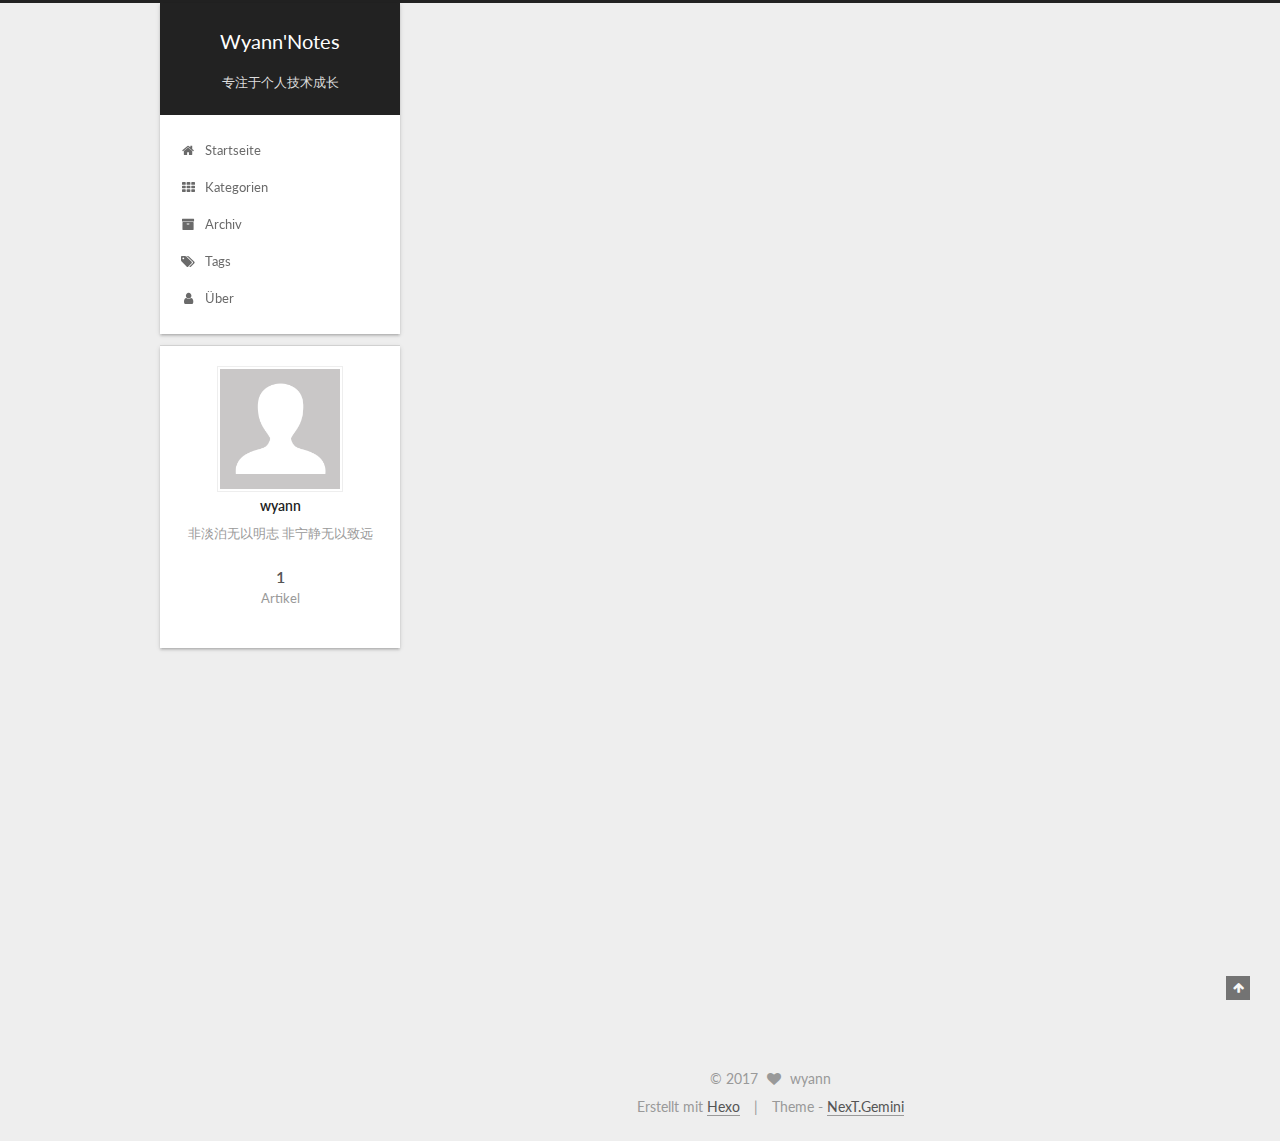
==== commit 71cdb8e5: "Site updated: 2017-08-27 12:38:30" ====
--- a/index.html
+++ b/index.html
@@ -240,6 +240,16 @@
           </a>
         </li>
       
+        
+        <li class="menu-item menu-item-about">
+          <a href="/about/" rel="section">
+            
+              <i class="menu-item-icon fa fa-fw fa-user"></i> <br />
+            
+            Über
+          </a>
+        </li>
+      
 
       
     </ul>
--- a/css/main.css
+++ b/css/main.css
@@ -189,7 +189,7 @@
   font-size: 14px;
   line-height: 2;
   color: #555;
-  background: #fff;
+  background: #eee;
 }
 @media (max-width: 767px) {
   body {
@@ -434,7 +434,7 @@
 .header-inner {
   margin: 0 auto;
   padding: 100px 0 70px;
-  width: 700px;
+  width: calc(100% - 252px);
 }
 @media (min-width: 1600px) {
   .container .header-inner {
@@ -446,7 +446,7 @@
 }
 .main-inner {
   margin: 0 auto;
-  width: 700px;
+  width: calc(100% - 252px);
 }
 @media (min-width: 1600px) {
   .container .main-inner {
@@ -463,7 +463,7 @@
 .footer-inner {
   box-sizing: border-box;
   margin: 20px auto;
-  width: 700px;
+  width: calc(100% - 252px);
 }
 @media (min-width: 1600px) {
   .container .footer-inner {
@@ -639,8 +639,8 @@
 @media (min-width: 992px) {
   .full-image.full-image.full-image {
     max-width: none;
-    width: 110%;
-    margin: 25px -5%;
+    width: 118%;
+    margin: 0 -9%;
   }
 }
 .blockquote-center,
@@ -928,7 +928,7 @@
   font-size: 14px;
   color: #fff;
   background: #222;
-  border: 2px solid #222;
+  border: 2px solid #555;
   text-decoration: none;
   border-radius: 0;
   transition-property: background-color;
@@ -939,8 +939,8 @@
 .btn:hover,
 .post-button .btn:hover {
   border-color: #222;
-  color: #222;
-  background: #fff;
+  color: #fff;
+  background: #222;
 }
 .btn-bar {
   display: block;
@@ -1045,7 +1045,7 @@
   width: 24px;
   background: #222;
   font-size: 12px;
-  opacity: 1;
+  opacity: 0.6;
   color: #fff;
   cursor: pointer;
   text-align: center;
@@ -1066,7 +1066,7 @@
   }
 }
 .back-to-top.back-to-top-on {
-  bottom: 19px;
+  bottom: 30px;
 }
 .header {
   background: transparent;
@@ -1115,7 +1115,7 @@
 .site-subtitle {
   margin-top: 10px;
   font-size: 13px;
-  color: #999;
+  color: #ddd;
 }
 .use-motion .brand {
   opacity: 0;
@@ -1188,7 +1188,8 @@
   transition-timing-function: ease-in-out;
   transition-delay: 0s;
 }
-.menu .menu-item a:hover {
+.menu .menu-item a:hover,
+.menu-item-active a {
   border-bottom-color: #222;
 }
 .menu .menu-item .fa {
@@ -1525,10 +1526,10 @@
   margin-top: 50px;
 }
 .post-button .btn {
-  color: #fff;
+  color: #555;
   font-size: 14px;
-  background: #222;
-  border-radius: 0;
+  background: #fff;
+  border-radius: 2px;
   line-height: 2;
   margin: 0 4px 8px 4px;
 }
@@ -1720,20 +1721,20 @@
   display: block;
   margin: 0 auto;
   padding: 2px;
-  max-width: 96px;
+  max-width: 120px;
   height: auto;
-  border: 2px solid #333;
+  border: 1px solid #eee;
 }
 .site-author-name {
-  margin: 5px 0 0;
+  margin: 0;
   text-align: center;
-  color: #f5f5f5;
-  font-weight: normal;
+  color: #222;
+  font-weight: 600;
 }
 .site-description {
-  margin-top: 5px;
+  margin-top: 0;
   text-align: center;
-  font-size: 14px;
+  font-size: 13px;
   color: #999;
 }
 .site-state {
@@ -1745,7 +1746,7 @@
 .site-state-item {
   display: inline-block;
   padding: 0 15px;
-  border-left: 1px solid #333;
+  border-left: 1px solid #eee;
 }
 .site-state-item:first-child {
   border-left: none;
@@ -1758,11 +1759,11 @@
   text-align: center;
   color: inherit;
   font-weight: 600;
-  font-size: 18px;
+  font-size: 16px;
 }
 .site-state-item-name {
   font-size: 13px;
-  color: inherit;
+  color: #999;
 }
 .feed-link {
   margin-top: 20px;
@@ -1807,7 +1808,7 @@
   width: 4px;
   height: 4px;
   border-radius: 50%;
-  background: #ffbbdf;
+  background: #c330af;
 }
 .links-of-blogroll {
   font-size: 13px;
@@ -1837,7 +1838,7 @@
   color: #555;
 }
 .sidebar-nav li:hover {
-  color: #f5f5f5;
+  color: #fc6423;
 }
 .page-post-detail .sidebar-nav-toc {
   padding: 0 5px;
@@ -1846,11 +1847,11 @@
   margin-left: 10px;
 }
 .sidebar-nav .sidebar-nav-active {
-  color: #87daff;
-  border-bottom-color: #87daff;
+  color: #fc6423;
+  border-bottom-color: #fc6423;
 }
 .sidebar-nav .sidebar-nav-active:hover {
-  color: #87daff;
+  color: #fc6423;
 }
 .sidebar-panel {
   display: none;
@@ -1883,12 +1884,12 @@
   transition-timing-function: ease-in-out;
   transition-delay: 0s;
   transition-property: all;
-  color: #999;
-  border-bottom-color: #555;
+  color: #666;
+  border-bottom-color: #ccc;
 }
 .post-toc ol a:hover {
-  color: #ccc;
-  border-bottom-color: #ccc;
+  color: #000;
+  border-bottom-color: #000;
 }
 .post-toc .nav-item {
   overflow: hidden;
@@ -1909,14 +1910,14 @@
   display: block;
 }
 .post-toc .nav .active > a {
-  color: #87daff;
-  border-bottom-color: #87daff;
+  color: #fc6423;
+  border-bottom-color: #fc6423;
 }
 .post-toc .nav .active-current > a {
-  color: #87daff;
+  color: #fc6423;
 }
 .post-toc .nav .active-current > a:hover {
-  color: #87daff;
+  color: #fc6423;
 }
 .footer {
   font-size: 14px;
@@ -2566,83 +2567,420 @@
   }
 }
 .page-post-detail .sidebar-toggle-line {
-  background: #87daff;
+  background: #fc6423;
 }
 .page-post-detail .comments {
   overflow: hidden;
 }
-@media (max-width: 767px) {
-  .header-inner,
-  .container .main-inner,
+.header {
+  position: relative;
+  margin: 0 auto;
+  width: 75%;
+}
+@media (min-width: 768px) and (max-width: 991px) {
+  .header {
+    width: auto;
+  }
+}
+@media (max-width: 767px) {
+  .header {
+    width: auto;
+  }
+}
+.header-inner {
+  position: absolute;
+  top: 0;
+  overflow: hidden;
+  padding: 0;
+  width: 240px;
+  background: #fff;
+  box-shadow: 0 2px 2px 0 rgba(0,0,0,0.12), 0 3px 1px -2px rgba(0,0,0,0.06), 0 1px 5px 0 rgba(0,0,0,0.12);
+  border-radius: initial;
+}
+@media (min-width: 1600px) {
+  .container .header-inner {
+    width: 240px;
+  }
+}
+@media (min-width: 768px) and (max-width: 991px) {
+  .header-inner {
+    position: relative;
+    width: auto;
+    border-radius: initial;
+  }
+}
+@media (max-width: 767px) {
+  .header-inner {
+    position: relative;
+    width: auto;
+    border-radius: initial;
+  }
+}
+.main:before,
+.main:after {
+  content: " ";
+  display: table;
+}
+.main:after {
+  clear: both;
+}
+@media (min-width: 768px) and (max-width: 991px) {
+  .main {
+    padding-bottom: 100px;
+  }
+}
+@media (max-width: 767px) {
+  .main {
+    padding-bottom: 100px;
+  }
+}
+.container .main-inner {
+  width: 75%;
+}
+@media (min-width: 768px) and (max-width: 991px) {
+  .container .main-inner {
+    width: auto;
+  }
+}
+@media (max-width: 767px) {
+  .container .main-inner {
+    width: auto;
+  }
+}
+.content-wrap {
+  float: right;
+  box-sizing: border-box;
+  padding: 40px;
+  width: calc(100% - 252px);
+  background: #fff;
+  min-height: 700px;
+  box-shadow: 0 2px 2px 0 rgba(0,0,0,0.12), 0 3px 1px -2px rgba(0,0,0,0.06), 0 1px 5px 0 rgba(0,0,0,0.12);
+  border-radius: initial;
+}
+@media (min-width: 768px) and (max-width: 991px) {
+  .content-wrap {
+    width: 100%;
+    padding: 20px;
+    border-radius: initial;
+  }
+}
+@media (max-width: 767px) {
+  .content-wrap {
+    width: 100%;
+    padding: 20px;
+    min-height: auto;
+    border-radius: initial;
+  }
+}
+.sidebar {
+  position: static;
+  float: left;
+  margin-top: 300px;
+  width: 240;
+  background: #eee;
+  box-shadow: none;
+}
+@media (min-width: 768px) and (max-width: 991px) {
+  .sidebar {
+    display: none;
+  }
+}
+@media (max-width: 767px) {
+  .sidebar {
+    display: none;
+  }
+}
+.sidebar-toggle {
+  display: none;
+}
+.footer-inner {
+  width: 75%;
+  padding-left: 260px;
+}
+@media (min-width: 768px) and (max-width: 991px) {
   .footer-inner {
     width: auto;
-  }
-}
-embed {
-  display: block;
-  margin: 0px auto 25px auto;
-}
-.custom-logo .site-meta-headline {
-  text-align: center;
-}
-.custom-logo .brand {
+    padding-left: 0 !important;
+    padding-right: 0 !important;
+  }
+}
+@media (max-width: 767px) {
+  .footer-inner {
+    width: auto;
+    padding-left: 0 !important;
+    padding-right: 0 !important;
+  }
+}
+.sidebar-position-right .header-inner {
+  right: 0;
+}
+.sidebar-position-right .content-wrap {
+  float: left;
+}
+.sidebar-position-right .sidebar {
+  float: right;
+}
+.sidebar-position-right .footer-inner {
+  padding-left: 0;
+  padding-right: 260px;
+}
+.site-brand-wrapper {
+  position: relative;
+}
+.site-meta {
+  padding: 20px 0;
+  color: #fff;
+  background: #222;
+}
+@media (min-width: 768px) and (max-width: 991px) {
+  .site-meta {
+    box-shadow: 0 0 16px rgba(0,0,0,0.5);
+  }
+}
+@media (max-width: 767px) {
+  .site-meta {
+    box-shadow: 0 0 16px rgba(0,0,0,0.5);
+  }
+}
+.brand {
+  padding: 0;
   background: none;
 }
-.custom-logo .site-title {
-  margin: 10px auto 0;
-  font-size: 24px;
-  color: #222;
-}
-.custom-logo .site-title a {
-  border: none;
-}
-.custom-logo-image {
-  margin: 0 auto;
-  padding: 5px;
-  max-width: 150px;
-  background: #fff;
-}
-@media (max-width: 767px) {
-  .site-nav {
-    position: absolute;
-    left: 0;
-    top: 52px;
-    margin: 0;
-    width: 100%;
-    padding: 0;
-    background: #fff;
-    border-bottom: 1px solid #ddd;
-    z-index: 1;
-  }
-}
-@media (max-width: 767px) {
-  .menu {
-    text-align: left;
-  }
-}
-@media (max-width: 767px) {
-  .menu .menu-item {
-    display: block;
-    margin: 0 10px;
-    vertical-align: top;
-  }
-}
-@media (max-width: 767px) {
-  .menu .menu-item br {
-    display: none;
-  }
-}
-@media (max-width: 767px) {
-  .menu .menu-item a {
-    padding: 5px 10px;
-  }
-}
-.menu .menu-item .fa {
-  margin-right: 0;
+.brand:hover {
+  color: #fff;
+}
+.site-subtitle {
+  margin: 10px 10px 0;
+  font-weight: initial;
 }
 .site-search form {
   display: none;
 }
+.site-nav {
+  border-top: none;
+}
+@media (min-width: 768px) and (max-width: 991px) {
+  .site-nav {
+    display: none !important;
+  }
+}
+@media (min-width: 768px) and (max-width: 991px) {
+  .site-nav-on {
+    display: block !important;
+  }
+}
+.menu .menu-item {
+  display: block;
+  margin: 0;
+}
+.menu .menu-item a {
+  position: relative;
+  box-sizing: border-box;
+  padding: 5px 20px;
+  text-align: left;
+  line-height: inherit;
+  transition-property: background-color;
+  transition-duration: 0.2s;
+  transition-timing-function: ease-in-out;
+  transition-delay: 0s;
+}
+.menu .menu-item a:hover,
+.menu-item-active a {
+  background: #f9f9f9;
+  border-bottom-color: #fff;
+}
+.menu .menu-item br {
+  display: none;
+}
+.menu-item-active a:after {
+  content: " ";
+  position: absolute;
+  top: 50%;
+  margin-top: -3px;
+  right: 15px;
+  width: 6px;
+  height: 6px;
+  border-radius: 50%;
+  background-color: #bbb;
+}
+.btn-bar {
+  background-color: #fff;
+}
+.site-nav-toggle {
+  left: 20px;
+  top: 50%;
+  -webkit-transform: translateY(-50%);
+  -webkit-transform: translateY(-50%);
+  -moz-transform: translateY(-50%);
+  -ms-transform: translateY(-50%);
+  -o-transform: translateY(-50%);
+  transform: translateY(-50%);
+}
+@media (min-width: 768px) and (max-width: 991px) {
+  .site-nav-toggle {
+    display: block;
+  }
+}
+.use-motion .sidebar .motion-element {
+  opacity: 1;
+}
+.sidebar {
+  display: none;
+  right: auto;
+  bottom: auto;
+  -webkit-transform: none;
+}
+.sidebar-inner {
+  box-sizing: border-box;
+  width: 240px;
+  color: #555;
+  background: #fff;
+  box-shadow: 0 2px 2px 0 rgba(0,0,0,0.12), 0 3px 1px -2px rgba(0,0,0,0.06), 0 1px 5px 0 rgba(0,0,0,0.12), 0 -1px 0.5px 0 rgba(0,0,0,0.09);
+  border-radius: initial;
+}
+.sidebar-inner.affix {
+  position: fixed;
+  top: 12px;
+}
+.site-overview {
+  margin: 0 2px;
+  text-align: left;
+}
+.site-author:before,
+.site-author:after {
+  content: " ";
+  display: table;
+}
+.site-author:after {
+  clear: both;
+}
+.sidebar a {
+  color: #555;
+}
+.sidebar a:hover {
+  color: #222;
+}
+.links-of-author-item a:before {
+  display: none;
+}
+.links-of-author-item a {
+  border-bottom: none;
+  text-decoration: underline;
+}
+.feed-link {
+  border-top: 1px dotted #ccc;
+  border-bottom: 1px dotted #ccc;
+  text-align: center;
+}
+.feed-link a {
+  display: block;
+  color: #fc6423;
+  border: none;
+}
+.feed-link a:hover {
+  background: none;
+  color: #e34603;
+}
+.feed-link a:hover i {
+  color: #e34603;
+}
+.links-of-author:before,
+.links-of-author:after {
+  content: " ";
+  display: table;
+}
+.links-of-author:after {
+  clear: both;
+}
+.links-of-author-item {
+  margin: 5px 0 0;
+  width: 50%;
+}
+.links-of-author-item a {
+  box-sizing: border-box;
+  display: inline-block;
+  margin-right: 0;
+  margin-bottom: 0;
+  padding: 0 5px;
+  overflow: hidden;
+  white-space: nowrap;
+  text-overflow: ellipsis;
+}
+.links-of-author-item a {
+  display: block;
+  text-decoration: none;
+}
+.links-of-author-item a:hover {
+  border-radius: 4px;
+  background: #eee;
+}
+.links-of-author-item .fa {
+  margin-right: 2px;
+  font-size: 16px;
+}
+.links-of-author-item .fa-globe {
+  font-size: 15px;
+}
+.links-of-blogroll {
+  margin-top: 20px;
+  padding: 3px 0 0;
+  border-top: 1px dotted #ccc;
+}
+.links-of-blogroll-title {
+  margin-top: 0;
+}
+.links-of-blogroll-item {
+  padding: 0;
+}
+.links-of-blogroll-inline:before,
+.links-of-blogroll-inline:after {
+  content: " ";
+  display: table;
+}
+.links-of-blogroll-inline:after {
+  clear: both;
+}
 .links-of-blogroll-inline .links-of-blogroll-item {
-  display: inline-block;
-}
+  margin: 5px 0 0;
+  width: 50%;
+}
+.links-of-blogroll-inline .links-of-blogroll-item a {
+  box-sizing: border-box;
+  display: inline-block;
+  margin-right: 0;
+  margin-bottom: 0;
+  padding: 0 5px;
+  overflow: hidden;
+  white-space: nowrap;
+  text-overflow: ellipsis;
+}
+@media (max-width: 767px) {
+  .post-body {
+    text-align: justify;
+  }
+}
+.content-wrap {
+  padding: initial;
+  background: initial;
+  box-shadow: initial;
+  border-radius: initial;
+}
+.post-block {
+  margin-bottom: 12px;
+  background: #fff;
+  padding: 40px;
+  box-shadow: 0 2px 2px 0 rgba(0,0,0,0.12), 0 3px 1px -2px rgba(0,0,0,0.06), 0 1px 5px 0 rgba(0,0,0,0.12);
+  border-radius: initial;
+}
+.posts-expand {
+  padding-top: initial;
+}
+.post-eof {
+  display: none !important;
+}
+.main {
+  padding-bottom: initial;
+}
+.footer {
+  bottom: auto;
+}
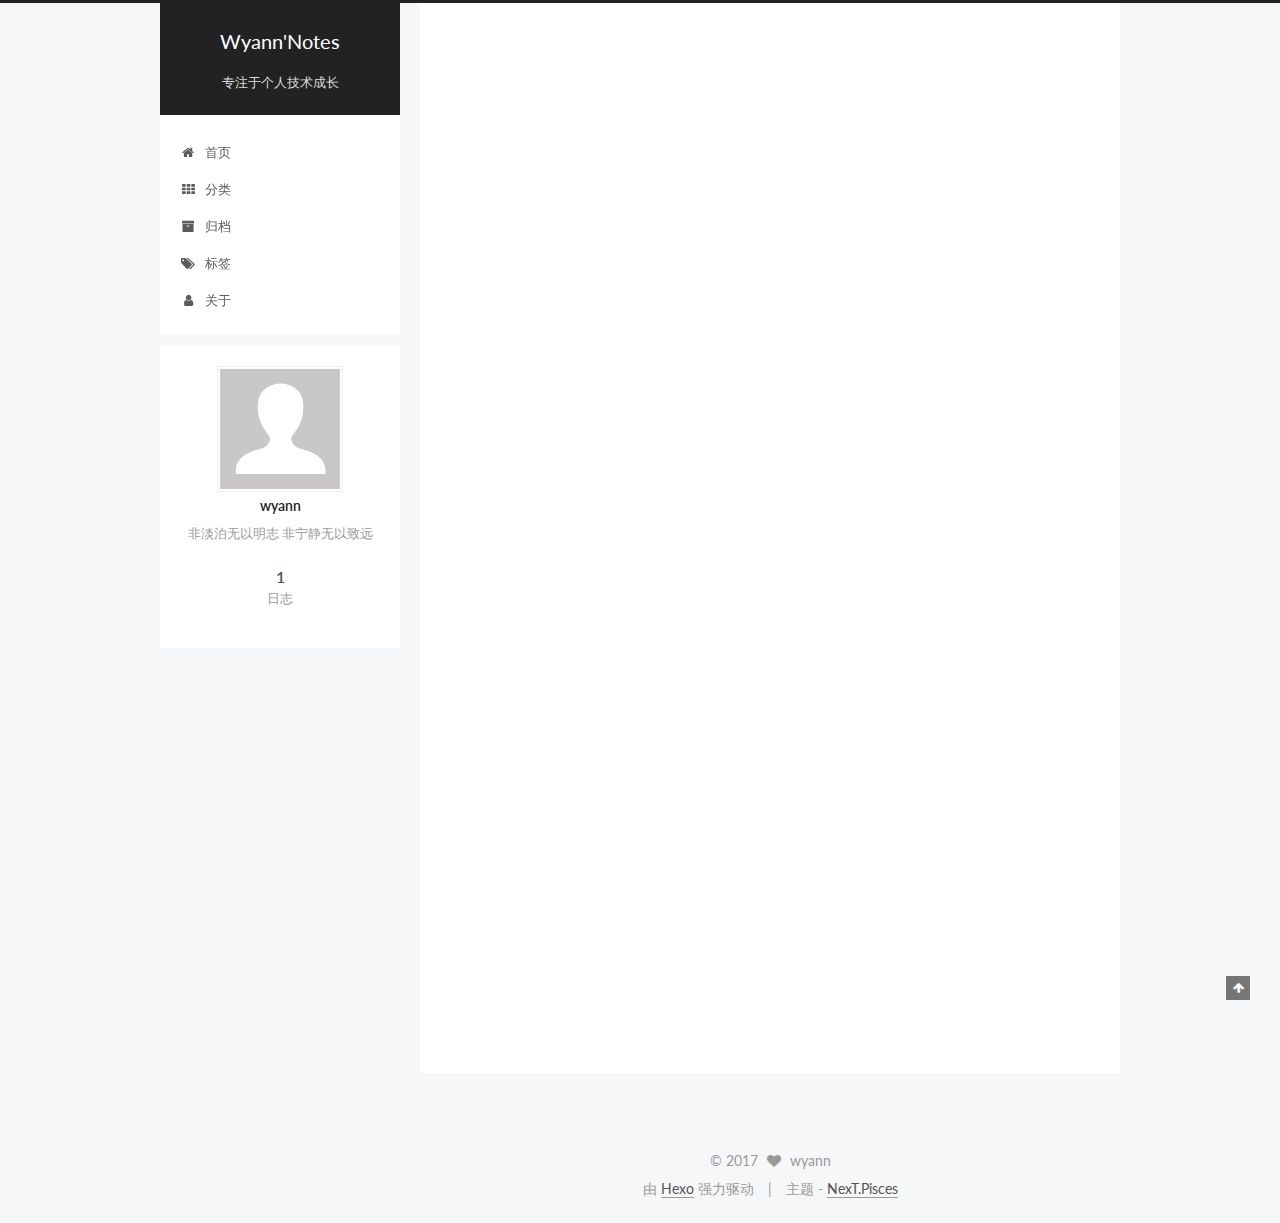
==== commit 6ae68533: "Site updated: 2017-08-27 12:39:56" ====
--- a/index.html
+++ b/index.html
@@ -5,7 +5,7 @@
   
 
 
-<html class="theme-next gemini use-motion" lang="zh">
+<html class="theme-next pisces use-motion" lang="zh-Hans">
 <head>
   <meta charset="UTF-8"/>
 <meta http-equiv="X-UA-Compatible" content="IE=edge" />
@@ -100,7 +100,7 @@
 <meta property="og:url" content="http://yoursite.com/index.html">
 <meta property="og:site_name" content="Wyann&#39;Notes">
 <meta property="og:description" content="非淡泊无以明志 非宁静无以致远">
-<meta property="og:locale" content="zh">
+<meta property="og:locale" content="zh-Hans">
 <meta name="twitter:card" content="summary">
 <meta name="twitter:title" content="Wyann&#39;Notes">
 <meta name="twitter:description" content="非淡泊无以明志 非宁静无以致远">
@@ -111,14 +111,14 @@
   var NexT = window.NexT || {};
   var CONFIG = {
     root: '/',
-    scheme: 'Gemini',
+    scheme: 'Pisces',
     sidebar: {"position":"left","display":"post","offset":12,"offset_float":12,"b2t":false,"scrollpercent":false,"onmobile":false},
     fancybox: true,
     tabs: true,
     motion: true,
     duoshuo: {
       userId: '0',
-      author: 'Author'
+      author: '博主'
     },
     algolia: {
       applicationID: '',
@@ -156,7 +156,7 @@
 
 </head>
 
-<body itemscope itemtype="http://schema.org/WebPage" lang="zh">
+<body itemscope itemtype="http://schema.org/WebPage" lang="zh-Hans">
 
   
   
@@ -206,7 +206,7 @@
             
               <i class="menu-item-icon fa fa-fw fa-home"></i> <br />
             
-            Startseite
+            首页
           </a>
         </li>
       
@@ -216,7 +216,7 @@
             
               <i class="menu-item-icon fa fa-fw fa-th"></i> <br />
             
-            Kategorien
+            分类
           </a>
         </li>
       
@@ -226,7 +226,7 @@
             
               <i class="menu-item-icon fa fa-fw fa-archive"></i> <br />
             
-            Archiv
+            归档
           </a>
         </li>
       
@@ -236,7 +236,7 @@
             
               <i class="menu-item-icon fa fa-fw fa-tags"></i> <br />
             
-            Tags
+            标签
           </a>
         </li>
       
@@ -246,7 +246,7 @@
             
               <i class="menu-item-icon fa fa-fw fa-user"></i> <br />
             
-            Über
+            关于
           </a>
         </li>
       
@@ -312,9 +312,9 @@
                 <i class="fa fa-calendar-o"></i>
               </span>
               
-                <span class="post-meta-item-text">Veröffentlicht am</span>
+                <span class="post-meta-item-text">发表于</span>
               
-              <time title="Post created" itemprop="dateCreated datePublished" datetime="2017-08-26T17:17:58+08:00">
+              <time title="创建于" itemprop="dateCreated datePublished" datetime="2017-08-26T17:17:58+08:00">
                 2017-08-26
               </time>
             
@@ -445,7 +445,7 @@
             <div class="site-state-item site-state-posts">
               <a href="/archives/">
                 <span class="site-state-item-count">1</span>
-                <span class="site-state-item-name">Artikel</span>
+                <span class="site-state-item-name">日志</span>
               </a>
             </div>
           
@@ -499,13 +499,13 @@
 
 
 <div class="powered-by">
-  Erstellt mit  <a class="theme-link" href="https://hexo.io">Hexo</a>
+  由 <a class="theme-link" href="https://hexo.io">Hexo</a> 强力驱动
 </div>
 
 <div class="theme-info">
-  Theme -
+  主题 -
   <a class="theme-link" href="https://github.com/iissnan/hexo-theme-next">
-    NexT.Gemini
+    NexT.Pisces
   </a>
 </div>
 
--- a/css/main.css
+++ b/css/main.css
@@ -189,7 +189,7 @@
   font-size: 14px;
   line-height: 2;
   color: #555;
-  background: #eee;
+  background: #f5f7f9;
 }
 @media (max-width: 767px) {
   body {
@@ -434,7 +434,7 @@
 .header-inner {
   margin: 0 auto;
   padding: 100px 0 70px;
-  width: calc(100% - 252px);
+  width: 700px;
 }
 @media (min-width: 1600px) {
   .container .header-inner {
@@ -446,7 +446,7 @@
 }
 .main-inner {
   margin: 0 auto;
-  width: calc(100% - 252px);
+  width: 700px;
 }
 @media (min-width: 1600px) {
   .container .main-inner {
@@ -463,7 +463,7 @@
 .footer-inner {
   box-sizing: border-box;
   margin: 20px auto;
-  width: calc(100% - 252px);
+  width: 700px;
 }
 @media (min-width: 1600px) {
   .container .footer-inner {
@@ -1808,7 +1808,7 @@
   width: 4px;
   height: 4px;
   border-radius: 50%;
-  background: #c330af;
+  background: #3d8ce8;
 }
 .links-of-blogroll {
   font-size: 13px;
@@ -2329,6 +2329,16 @@
   transform: translate(-50%, -50%);
   color: #ccc;
 }
+@media (min-width: 768px) and (max-width: 991px) {
+  .busuanzi-count {
+    width: auto;
+  }
+}
+@media (max-width: 767px) {
+  .busuanzi-count {
+    width: auto;
+  }
+}
 .site-uv,
 .site-pv,
 .page-pv {
@@ -2575,7 +2585,7 @@
 .header {
   position: relative;
   margin: 0 auto;
-  width: 75%;
+  width: 960px;
 }
 @media (min-width: 768px) and (max-width: 991px) {
   .header {
@@ -2594,7 +2604,7 @@
   padding: 0;
   width: 240px;
   background: #fff;
-  box-shadow: 0 2px 2px 0 rgba(0,0,0,0.12), 0 3px 1px -2px rgba(0,0,0,0.06), 0 1px 5px 0 rgba(0,0,0,0.12);
+  box-shadow: initial;
   border-radius: initial;
 }
 @media (min-width: 1600px) {
@@ -2635,7 +2645,7 @@
   }
 }
 .container .main-inner {
-  width: 75%;
+  width: 960px;
 }
 @media (min-width: 768px) and (max-width: 991px) {
   .container .main-inner {
@@ -2651,10 +2661,10 @@
   float: right;
   box-sizing: border-box;
   padding: 40px;
-  width: calc(100% - 252px);
+  width: 700px;
   background: #fff;
   min-height: 700px;
-  box-shadow: 0 2px 2px 0 rgba(0,0,0,0.12), 0 3px 1px -2px rgba(0,0,0,0.06), 0 1px 5px 0 rgba(0,0,0,0.12);
+  box-shadow: initial;
   border-radius: initial;
 }
 @media (min-width: 768px) and (max-width: 991px) {
@@ -2676,8 +2686,8 @@
   position: static;
   float: left;
   margin-top: 300px;
-  width: 240;
-  background: #eee;
+  width: 240px;
+  background: #f5f7f9;
   box-shadow: none;
 }
 @media (min-width: 768px) and (max-width: 991px) {
@@ -2694,7 +2704,7 @@
   display: none;
 }
 .footer-inner {
-  width: 75%;
+  width: 960px;
   padding-left: 260px;
 }
 @media (min-width: 768px) and (max-width: 991px) {
@@ -2835,7 +2845,7 @@
   width: 240px;
   color: #555;
   background: #fff;
-  box-shadow: 0 2px 2px 0 rgba(0,0,0,0.12), 0 3px 1px -2px rgba(0,0,0,0.06), 0 1px 5px 0 rgba(0,0,0,0.12), 0 -1px 0.5px 0 rgba(0,0,0,0.09);
+  box-shadow: initial;
   border-radius: initial;
 }
 .sidebar-inner.affix {
@@ -2959,28 +2969,3 @@
     text-align: justify;
   }
 }
-.content-wrap {
-  padding: initial;
-  background: initial;
-  box-shadow: initial;
-  border-radius: initial;
-}
-.post-block {
-  margin-bottom: 12px;
-  background: #fff;
-  padding: 40px;
-  box-shadow: 0 2px 2px 0 rgba(0,0,0,0.12), 0 3px 1px -2px rgba(0,0,0,0.06), 0 1px 5px 0 rgba(0,0,0,0.12);
-  border-radius: initial;
-}
-.posts-expand {
-  padding-top: initial;
-}
-.post-eof {
-  display: none !important;
-}
-.main {
-  padding-bottom: initial;
-}
-.footer {
-  bottom: auto;
-}
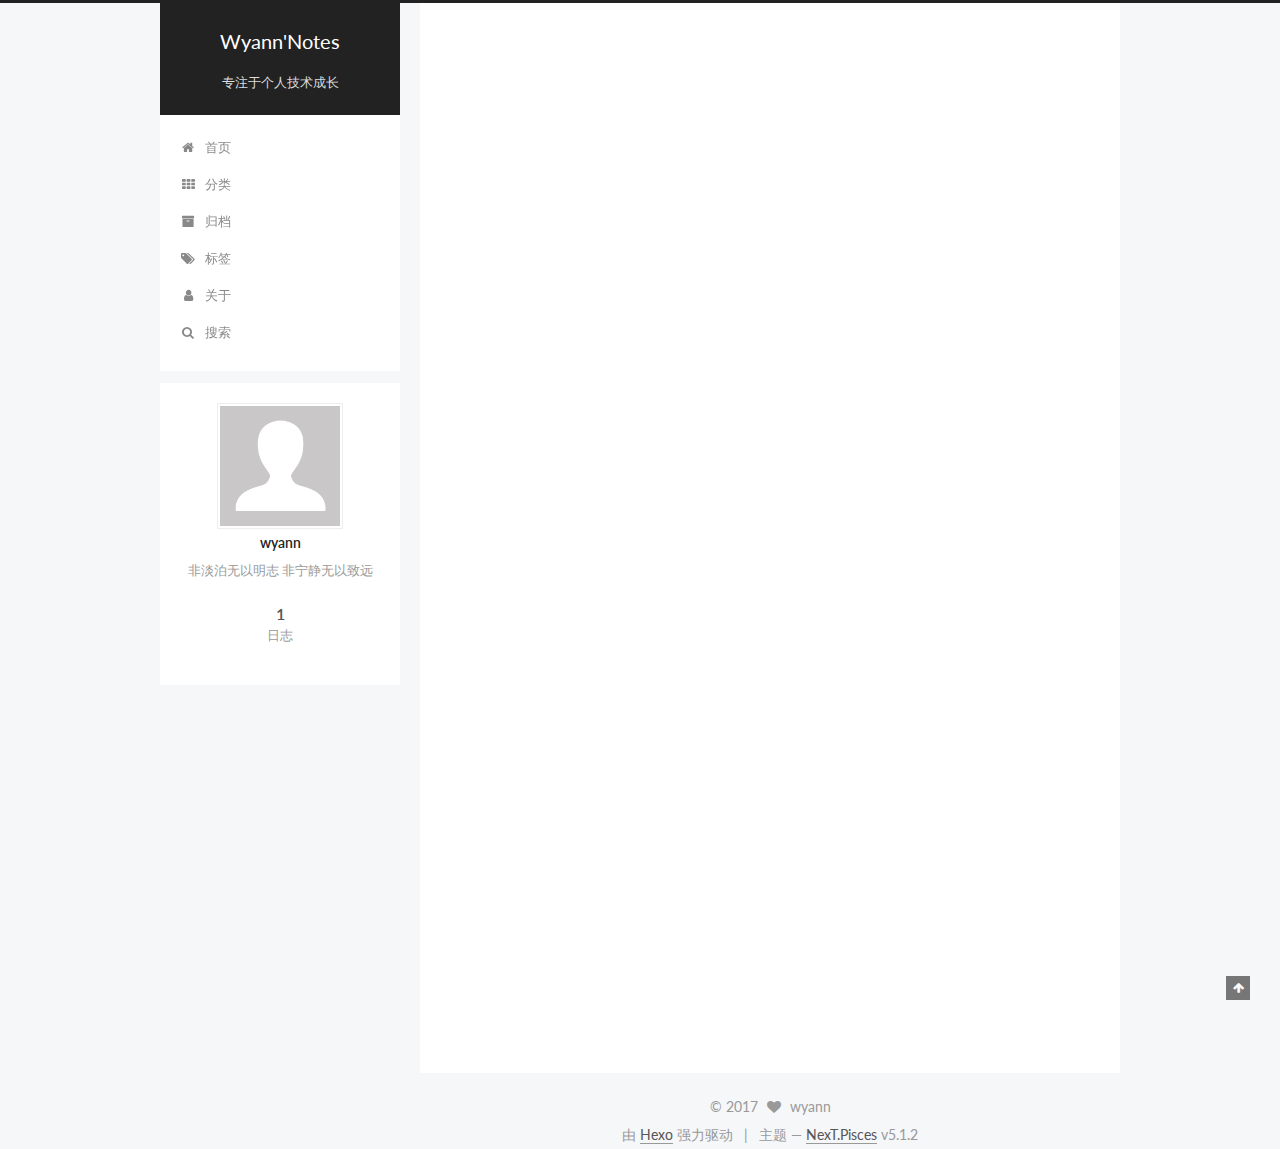
==== commit 975df01e: "Site updated: 2017-08-27 13:27:05" ====
--- a/index.html
+++ b/index.html
@@ -22,6 +22,7 @@
 
 <meta http-equiv="Cache-Control" content="no-transform" />
 <meta http-equiv="Cache-Control" content="no-siteapp" />
+
 
 
 
@@ -112,10 +113,11 @@
   var CONFIG = {
     root: '/',
     scheme: 'Pisces',
+    version: '5.1.2',
     sidebar: {"position":"left","display":"post","offset":12,"offset_float":12,"b2t":false,"scrollpercent":false,"onmobile":false},
     fancybox: true,
     tabs: true,
-    motion: true,
+    motion: {"enable":true,"async":false,"transition":{"post_block":"fadeIn","post_header":"slideDownIn","post_body":"slideDownIn","coll_header":"slideLeftIn"}},
     duoshuo: {
       userId: '0',
       author: '博主'
@@ -148,12 +150,6 @@
 
 
 
-
-
-
-
-
-
 </head>
 
 <body itemscope itemtype="http://schema.org/WebPage" lang="zh-Hans">
@@ -164,8 +160,7 @@
   
 
   <div class="container sidebar-position-left 
-   page-home 
- ">
+  page-home">
     <div class="headband"></div>
 
     <header id="header" class="header" itemscope itemtype="http://schema.org/WPHeader">
@@ -252,9 +247,43 @@
       
 
       
+        <li class="menu-item menu-item-search">
+          
+            <a href="javascript:;" class="popup-trigger">
+          
+            
+              <i class="menu-item-icon fa fa-search fa-fw"></i> <br />
+            
+            搜索
+          </a>
+        </li>
+      
     </ul>
   
 
+  
+    <div class="site-search">
+      
+  <div class="popup search-popup local-search-popup">
+  <div class="local-search-header clearfix">
+    <span class="search-icon">
+      <i class="fa fa-search"></i>
+    </span>
+    <span class="popup-btn-close">
+      <i class="fa fa-times-circle"></i>
+    </span>
+    <div class="local-search-input-wrapper">
+      <input autocomplete="off"
+             placeholder="搜索..." spellcheck="false"
+             type="text" id="local-search-input">
+    </div>
+  </div>
+  <div id="local-search-result"></div>
+</div>
+
+
+
+    </div>
   
 </nav>
 
@@ -443,7 +472,9 @@
 
           
             <div class="site-state-item site-state-posts">
+            
               <a href="/archives/">
+            
                 <span class="site-state-item-count">1</span>
                 <span class="site-state-item-name">日志</span>
               </a>
@@ -495,22 +526,25 @@
     <i class="fa fa-heart"></i>
   </span>
   <span class="author" itemprop="copyrightHolder">wyann</span>
+
+  
 </div>
 
 
-<div class="powered-by">
-  由 <a class="theme-link" href="https://hexo.io">Hexo</a> 强力驱动
-</div>
-
-<div class="theme-info">
-  主题 -
-  <a class="theme-link" href="https://github.com/iissnan/hexo-theme-next">
-    NexT.Pisces
-  </a>
-</div>
-
-
-        
+  <div class="powered-by">由 <a class="theme-link" href="https://hexo.io">Hexo</a> 强力驱动</div>
+
+  <span class="post-meta-divider">|</span>
+
+  <div class="theme-info">主题 &mdash; <a class="theme-link" href="https://github.com/iissnan/hexo-theme-next">NexT.Pisces</a> v5.1.2</div>
+
+
+        
+
+
+
+
+
+
 
         
       </div>
@@ -592,10 +626,10 @@
 
 
 
-  
-    <script type="text/javascript" src="/js/src/scrollspy.js?v=5.1.2"></script>
+  <script type="text/javascript" src="/js/src/scrollspy.js?v=5.1.2"></script>
 <script type="text/javascript" src="/js/src/post-details.js?v=5.1.2"></script>
 
+
   
 
   
@@ -632,7 +666,326 @@
 
 
 
-  
+
+
+  
+
+  <script type="text/javascript">
+    // Popup Window;
+    var isfetched = false;
+    var isXml = true;
+    // Search DB path;
+    var search_path = "search.xml";
+    if (search_path.length === 0) {
+      search_path = "search.xml";
+    } else if (/json$/i.test(search_path)) {
+      isXml = false;
+    }
+    var path = "/" + search_path;
+    // monitor main search box;
+
+    var onPopupClose = function (e) {
+      $('.popup').hide();
+      $('#local-search-input').val('');
+      $('.search-result-list').remove();
+      $('#no-result').remove();
+      $(".local-search-pop-overlay").remove();
+      $('body').css('overflow', '');
+    }
+
+    function proceedsearch() {
+      $("body")
+        .append('<div class="search-popup-overlay local-search-pop-overlay"></div>')
+        .css('overflow', 'hidden');
+      $('.search-popup-overlay').click(onPopupClose);
+      $('.popup').toggle();
+      var $localSearchInput = $('#local-search-input');
+      $localSearchInput.attr("autocapitalize", "none");
+      $localSearchInput.attr("autocorrect", "off");
+      $localSearchInput.focus();
+    }
+
+    // search function;
+    var searchFunc = function(path, search_id, content_id) {
+      'use strict';
+
+      // start loading animation
+      $("body")
+        .append('<div class="search-popup-overlay local-search-pop-overlay">' +
+          '<div id="search-loading-icon">' +
+          '<i class="fa fa-spinner fa-pulse fa-5x fa-fw"></i>' +
+          '</div>' +
+          '</div>')
+        .css('overflow', 'hidden');
+      $("#search-loading-icon").css('margin', '20% auto 0 auto').css('text-align', 'center');
+
+      $.ajax({
+        url: path,
+        dataType: isXml ? "xml" : "json",
+        async: true,
+        success: function(res) {
+          // get the contents from search data
+          isfetched = true;
+          $('.popup').detach().appendTo('.header-inner');
+          var datas = isXml ? $("entry", res).map(function() {
+            return {
+              title: $("title", this).text(),
+              content: $("content",this).text(),
+              url: $("url" , this).text()
+            };
+          }).get() : res;
+          var input = document.getElementById(search_id);
+          var resultContent = document.getElementById(content_id);
+          var inputEventFunction = function() {
+            var searchText = input.value.trim().toLowerCase();
+            var keywords = searchText.split(/[\s\-]+/);
+            if (keywords.length > 1) {
+              keywords.push(searchText);
+            }
+            var resultItems = [];
+            if (searchText.length > 0) {
+              // perform local searching
+              datas.forEach(function(data) {
+                var isMatch = false;
+                var hitCount = 0;
+                var searchTextCount = 0;
+                var title = data.title.trim();
+                var titleInLowerCase = title.toLowerCase();
+                var content = data.content.trim().replace(/<[^>]+>/g,"");
+                var contentInLowerCase = content.toLowerCase();
+                var articleUrl = decodeURIComponent(data.url);
+                var indexOfTitle = [];
+                var indexOfContent = [];
+                // only match articles with not empty titles
+                if(title != '') {
+                  keywords.forEach(function(keyword) {
+                    function getIndexByWord(word, text, caseSensitive) {
+                      var wordLen = word.length;
+                      if (wordLen === 0) {
+                        return [];
+                      }
+                      var startPosition = 0, position = [], index = [];
+                      if (!caseSensitive) {
+                        text = text.toLowerCase();
+                        word = word.toLowerCase();
+                      }
+                      while ((position = text.indexOf(word, startPosition)) > -1) {
+                        index.push({position: position, word: word});
+                        startPosition = position + wordLen;
+                      }
+                      return index;
+                    }
+
+                    indexOfTitle = indexOfTitle.concat(getIndexByWord(keyword, titleInLowerCase, false));
+                    indexOfContent = indexOfContent.concat(getIndexByWord(keyword, contentInLowerCase, false));
+                  });
+                  if (indexOfTitle.length > 0 || indexOfContent.length > 0) {
+                    isMatch = true;
+                    hitCount = indexOfTitle.length + indexOfContent.length;
+                  }
+                }
+
+                // show search results
+
+                if (isMatch) {
+                  // sort index by position of keyword
+
+                  [indexOfTitle, indexOfContent].forEach(function (index) {
+                    index.sort(function (itemLeft, itemRight) {
+                      if (itemRight.position !== itemLeft.position) {
+                        return itemRight.position - itemLeft.position;
+                      } else {
+                        return itemLeft.word.length - itemRight.word.length;
+                      }
+                    });
+                  });
+
+                  // merge hits into slices
+
+                  function mergeIntoSlice(text, start, end, index) {
+                    var item = index[index.length - 1];
+                    var position = item.position;
+                    var word = item.word;
+                    var hits = [];
+                    var searchTextCountInSlice = 0;
+                    while (position + word.length <= end && index.length != 0) {
+                      if (word === searchText) {
+                        searchTextCountInSlice++;
+                      }
+                      hits.push({position: position, length: word.length});
+                      var wordEnd = position + word.length;
+
+                      // move to next position of hit
+
+                      index.pop();
+                      while (index.length != 0) {
+                        item = index[index.length - 1];
+                        position = item.position;
+                        word = item.word;
+                        if (wordEnd > position) {
+                          index.pop();
+                        } else {
+                          break;
+                        }
+                      }
+                    }
+                    searchTextCount += searchTextCountInSlice;
+                    return {
+                      hits: hits,
+                      start: start,
+                      end: end,
+                      searchTextCount: searchTextCountInSlice
+                    };
+                  }
+
+                  var slicesOfTitle = [];
+                  if (indexOfTitle.length != 0) {
+                    slicesOfTitle.push(mergeIntoSlice(title, 0, title.length, indexOfTitle));
+                  }
+
+                  var slicesOfContent = [];
+                  while (indexOfContent.length != 0) {
+                    var item = indexOfContent[indexOfContent.length - 1];
+                    var position = item.position;
+                    var word = item.word;
+                    // cut out 100 characters
+                    var start = position - 20;
+                    var end = position + 80;
+                    if(start < 0){
+                      start = 0;
+                    }
+                    if (end < position + word.length) {
+                      end = position + word.length;
+                    }
+                    if(end > content.length){
+                      end = content.length;
+                    }
+                    slicesOfContent.push(mergeIntoSlice(content, start, end, indexOfContent));
+                  }
+
+                  // sort slices in content by search text's count and hits' count
+
+                  slicesOfContent.sort(function (sliceLeft, sliceRight) {
+                    if (sliceLeft.searchTextCount !== sliceRight.searchTextCount) {
+                      return sliceRight.searchTextCount - sliceLeft.searchTextCount;
+                    } else if (sliceLeft.hits.length !== sliceRight.hits.length) {
+                      return sliceRight.hits.length - sliceLeft.hits.length;
+                    } else {
+                      return sliceLeft.start - sliceRight.start;
+                    }
+                  });
+
+                  // select top N slices in content
+
+                  var upperBound = parseInt('1');
+                  if (upperBound >= 0) {
+                    slicesOfContent = slicesOfContent.slice(0, upperBound);
+                  }
+
+                  // highlight title and content
+
+                  function highlightKeyword(text, slice) {
+                    var result = '';
+                    var prevEnd = slice.start;
+                    slice.hits.forEach(function (hit) {
+                      result += text.substring(prevEnd, hit.position);
+                      var end = hit.position + hit.length;
+                      result += '<b class="search-keyword">' + text.substring(hit.position, end) + '</b>';
+                      prevEnd = end;
+                    });
+                    result += text.substring(prevEnd, slice.end);
+                    return result;
+                  }
+
+                  var resultItem = '';
+
+                  if (slicesOfTitle.length != 0) {
+                    resultItem += "<li><a href='" + articleUrl + "' class='search-result-title'>" + highlightKeyword(title, slicesOfTitle[0]) + "</a>";
+                  } else {
+                    resultItem += "<li><a href='" + articleUrl + "' class='search-result-title'>" + title + "</a>";
+                  }
+
+                  slicesOfContent.forEach(function (slice) {
+                    resultItem += "<a href='" + articleUrl + "'>" +
+                      "<p class=\"search-result\">" + highlightKeyword(content, slice) +
+                      "...</p>" + "</a>";
+                  });
+
+                  resultItem += "</li>";
+                  resultItems.push({
+                    item: resultItem,
+                    searchTextCount: searchTextCount,
+                    hitCount: hitCount,
+                    id: resultItems.length
+                  });
+                }
+              })
+            };
+            if (keywords.length === 1 && keywords[0] === "") {
+              resultContent.innerHTML = '<div id="no-result"><i class="fa fa-search fa-5x" /></div>'
+            } else if (resultItems.length === 0) {
+              resultContent.innerHTML = '<div id="no-result"><i class="fa fa-frown-o fa-5x" /></div>'
+            } else {
+              resultItems.sort(function (resultLeft, resultRight) {
+                if (resultLeft.searchTextCount !== resultRight.searchTextCount) {
+                  return resultRight.searchTextCount - resultLeft.searchTextCount;
+                } else if (resultLeft.hitCount !== resultRight.hitCount) {
+                  return resultRight.hitCount - resultLeft.hitCount;
+                } else {
+                  return resultRight.id - resultLeft.id;
+                }
+              });
+              var searchResultList = '<ul class=\"search-result-list\">';
+              resultItems.forEach(function (result) {
+                searchResultList += result.item;
+              })
+              searchResultList += "</ul>";
+              resultContent.innerHTML = searchResultList;
+            }
+          }
+
+          if ('auto' === 'auto') {
+            input.addEventListener('input', inputEventFunction);
+          } else {
+            $('.search-icon').click(inputEventFunction);
+            input.addEventListener('keypress', function (event) {
+              if (event.keyCode === 13) {
+                inputEventFunction();
+              }
+            });
+          }
+
+          // remove loading animation
+          $(".local-search-pop-overlay").remove();
+          $('body').css('overflow', '');
+
+          proceedsearch();
+        }
+      });
+    }
+
+    // handle and trigger popup window;
+    $('.popup-trigger').click(function(e) {
+      e.stopPropagation();
+      if (isfetched === false) {
+        searchFunc(path, 'local-search-input', 'local-search-result');
+      } else {
+        proceedsearch();
+      };
+    });
+
+    $('.popup-btn-close').click(onPopupClose);
+    $('.popup').click(function(e){
+      e.stopPropagation();
+    });
+    $(document).on('keyup', function (event) {
+      var shouldDismissSearchPopup = event.which === 27 &&
+        $('.search-popup').is(':visible');
+      if (shouldDismissSearchPopup) {
+        onPopupClose();
+      }
+    });
+  </script>
 
 
 
--- a/css/main.css
+++ b/css/main.css
@@ -319,6 +319,16 @@
   margin: 0;
   padding: 0;
 }
+kbd {
+  border: 1px solid #ccc;
+  border-radius: 0.2em;
+  box-shadow: 0.1em 0.1em 0.2em rgba(0,0,0,0.1);
+  background-color: #f9f9f9;
+  font-family: inherit;
+  background-image: -webkit-linear-gradient(top, #eee, #fff, #eee);
+  padding: 0.1em 0.3em;
+  white-space: nowrap;
+}
 .text-left {
   text-align: left;
 }
@@ -441,9 +451,6 @@
     width: 900px;
   }
 }
-.main {
-  padding-bottom: 150px;
-}
 .main-inner {
   margin: 0 auto;
   width: 700px;
@@ -454,9 +461,6 @@
   }
 }
 .footer {
-  position: absolute;
-  left: 0;
-  bottom: 0;
   width: 100%;
   min-height: 50px;
 }
@@ -1232,6 +1236,18 @@
   -o-transform: rotate(30deg);
   transform: rotate(30deg);
 }
+.use-motion .post-block {
+  opacity: 0;
+}
+.use-motion .post-header {
+  opacity: 0;
+}
+.use-motion .post-body {
+  opacity: 0;
+}
+.use-motion .collection-title {
+  opacity: 0;
+}
 .posts-expand {
   padding-top: 40px;
 }
@@ -1488,9 +1504,6 @@
   font-size: 14px;
   margin-top: 2px;
 }
-.post-wordcount {
-  display: inline-block;
-}
 .post-meta-divider {
   margin: 0 0.5em;
 }
@@ -1808,7 +1821,7 @@
   width: 4px;
   height: 4px;
   border-radius: 50%;
-  background: #3d8ce8;
+  background: #ff9fff;
 }
 .links-of-blogroll {
   font-size: 13px;
@@ -1825,6 +1838,14 @@
 }
 .links-of-blogroll-item {
   padding: 2px 10px;
+}
+.links-of-blogroll-item a {
+  max-width: 280px;
+  box-sizing: border-box;
+  display: inline-block;
+  overflow: hidden;
+  white-space: nowrap;
+  text-overflow: ellipsis;
 }
 .sidebar-nav {
   margin: 0 0 20px;
@@ -1936,13 +1957,6 @@
 .powered-by,
 .theme-info {
   display: inline-block;
-}
-.powered-by {
-  margin-right: 10px;
-}
-.powered-by::after {
-  content: "|";
-  padding-left: 10px;
 }
 .cc-license {
   margin-top: 10px;
@@ -2356,9 +2370,6 @@
   content: "|";
   padding-left: 10px;
 }
-.use-motion .post {
-  opacity: 0;
-}
 .page-archive .archive-page-counter {
   position: relative;
   top: 3px;
@@ -2634,16 +2645,6 @@
 .main:after {
   clear: both;
 }
-@media (min-width: 768px) and (max-width: 991px) {
-  .main {
-    padding-bottom: 100px;
-  }
-}
-@media (max-width: 767px) {
-  .main {
-    padding-bottom: 100px;
-  }
-}
 .container .main-inner {
   width: 960px;
 }
@@ -2894,19 +2895,12 @@
 .feed-link a:hover i {
   color: #e34603;
 }
-.links-of-author:before,
-.links-of-author:after {
-  content: " ";
-  display: table;
-}
-.links-of-author:after {
-  clear: both;
-}
 .links-of-author-item {
   margin: 5px 0 0;
   width: 50%;
 }
 .links-of-author-item a {
+  max-width: 216px;
   box-sizing: border-box;
   display: inline-block;
   margin-right: 0;
@@ -2932,6 +2926,7 @@
   font-size: 15px;
 }
 .links-of-blogroll {
+  text-align: center;
   margin-top: 20px;
   padding: 3px 0 0;
   border-top: 1px dotted #ccc;
@@ -2953,8 +2948,11 @@
 .links-of-blogroll-inline .links-of-blogroll-item {
   margin: 5px 0 0;
   width: 50%;
+  display: inline-block;
+  width: unset;
 }
 .links-of-blogroll-inline .links-of-blogroll-item a {
+  max-width: 216px;
   box-sizing: border-box;
   display: inline-block;
   margin-right: 0;
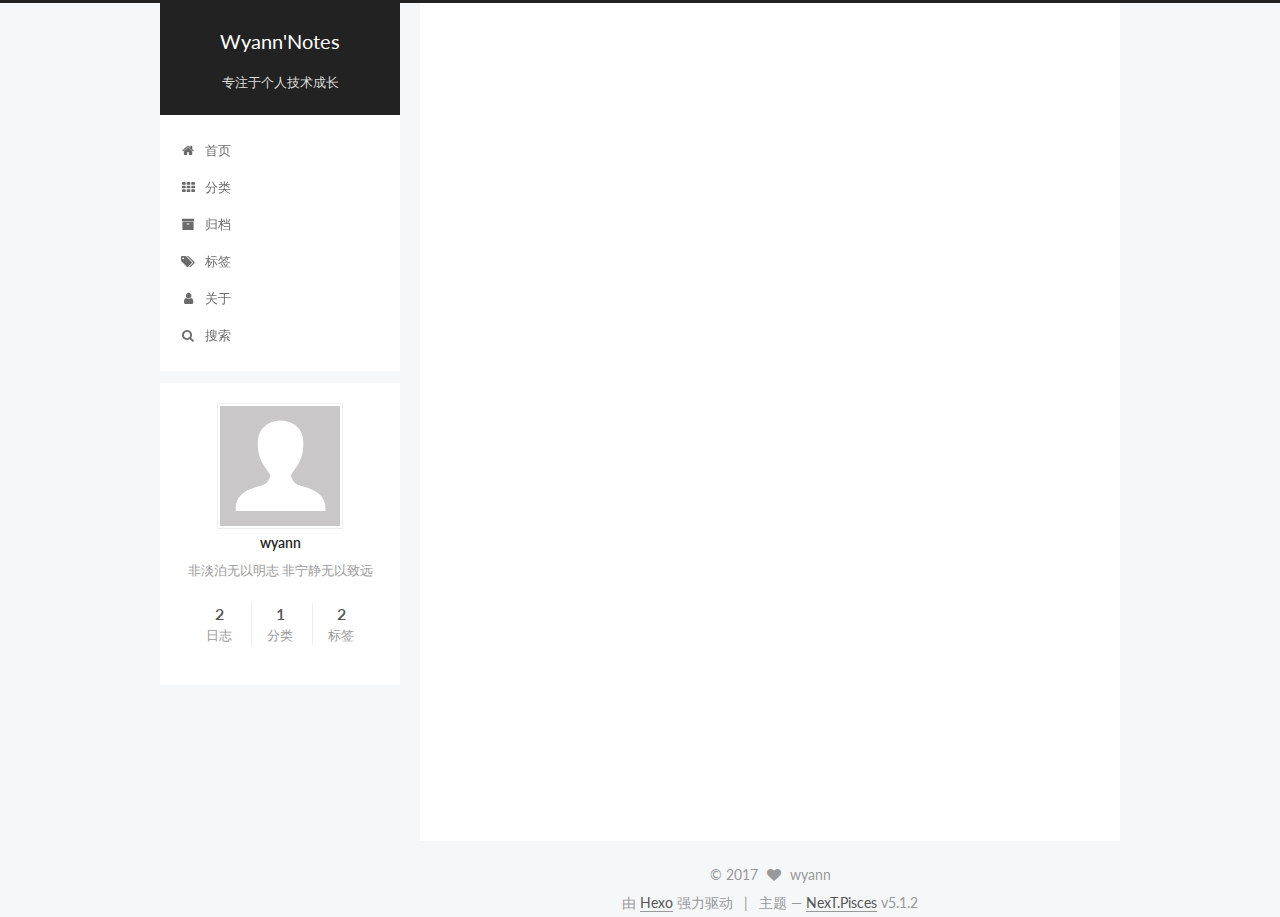
==== commit aa116709: "Site updated: 2017-08-27 13:48:55" ====
--- a/index.html
+++ b/index.html
@@ -312,6 +312,152 @@
   
   
   <div class="post-block">
+    <link itemprop="mainEntityOfPage" href="http://yoursite.com/2017/08/27/博客搭建记录/">
+
+    <span hidden itemprop="author" itemscope itemtype="http://schema.org/Person">
+      <meta itemprop="name" content="wyann">
+      <meta itemprop="description" content="">
+      <meta itemprop="image" content="/images/avatar.gif">
+    </span>
+
+    <span hidden itemprop="publisher" itemscope itemtype="http://schema.org/Organization">
+      <meta itemprop="name" content="Wyann'Notes">
+    </span>
+
+    
+      <header class="post-header">
+
+        
+        
+          <h1 class="post-title" itemprop="name headline">
+                
+                <a class="post-title-link" href="/2017/08/27/博客搭建记录/" itemprop="url">博客搭建记录</a></h1>
+        
+
+        <div class="post-meta">
+          <span class="post-time">
+            
+              <span class="post-meta-item-icon">
+                <i class="fa fa-calendar-o"></i>
+              </span>
+              
+                <span class="post-meta-item-text">发表于</span>
+              
+              <time title="创建于" itemprop="dateCreated datePublished" datetime="2017-08-27T13:35:02+08:00">
+                2017-08-27
+              </time>
+            
+
+            
+
+            
+          </span>
+
+          
+            <span class="post-category" >
+            
+              <span class="post-meta-divider">|</span>
+            
+              <span class="post-meta-item-icon">
+                <i class="fa fa-folder-o"></i>
+              </span>
+              
+                <span class="post-meta-item-text">分类于</span>
+              
+              
+                <span itemprop="about" itemscope itemtype="http://schema.org/Thing">
+                  <a href="/categories/博客搭建/" itemprop="url" rel="index">
+                    <span itemprop="name">博客搭建</span>
+                  </a>
+                </span>
+
+                
+                
+              
+            </span>
+          
+
+          
+            
+          
+
+          
+          
+
+          
+
+          
+
+          
+
+        </div>
+      </header>
+    
+
+    
+    
+    
+    <div class="post-body" itemprop="articleBody">
+
+      
+      
+
+      
+        
+          <h1 id="hexo博客搭建记录"><a href="#hexo博客搭建记录" class="headerlink" title="hexo博客搭建记录"></a>hexo博客搭建记录</h1><p>利用hexo搭建个人博客网站  </p>
+          <!--noindex-->
+          <div class="post-button text-center">
+            <a class="btn" href="/2017/08/27/博客搭建记录/#more" rel="contents">
+              阅读全文 &raquo;
+            </a>
+          </div>
+          <!--/noindex-->
+        
+      
+    </div>
+    
+    
+    
+
+    
+
+    
+
+    
+
+    <footer class="post-footer">
+      
+
+      
+
+      
+
+      
+      
+        <div class="post-eof"></div>
+      
+    </footer>
+  </div>
+  
+  
+  
+  </article>
+
+
+    
+      
+
+  
+
+  
+  
+  
+
+  <article class="post post-type-normal" itemscope itemtype="http://schema.org/Article">
+  
+  
+  
+  <div class="post-block">
     <link itemprop="mainEntityOfPage" href="http://yoursite.com/2017/08/26/hello-world/">
 
     <span hidden itemprop="author" itemscope itemtype="http://schema.org/Person">
@@ -382,18 +528,14 @@
 
       
         
-          
-            <p>Welcome to <a href="https://hexo.io/" target="_blank" rel="external">Hexo</a>! This is your very first post. Check <a href="https://hexo.io/docs/" target="_blank" rel="external">documentation</a> for more info. If you get any problems when using Hexo, you can find the answer in <a href="https://hexo.io/docs/troubleshooting.html" target="_blank" rel="external">troubleshooting</a> or you can ask me on <a href="https://github.com/hexojs/hexo/issues" target="_blank" rel="external">GitHub</a>.</p>
-<h2 id="Quick-Start"><a href="#Quick-Start" class="headerlink" title="Quick Start"></a>Quick Start</h2><h3 id="Create-a-new-post"><a href="#Create-a-new-post" class="headerlink" title="Create a new post"></a>Create a new post</h3><figure class="highlight bash"><table><tr><td class="gutter"><pre><div class="line">1</div></pre></td><td class="code"><pre><div class="line">$ hexo new <span class="string">"My New Post"</span></div></pre></td></tr></table></figure>
-<p>More info: <a href="https://hexo.io/docs/writing.html" target="_blank" rel="external">Writing</a></p>
-<h3 id="Run-server"><a href="#Run-server" class="headerlink" title="Run server"></a>Run server</h3><figure class="highlight bash"><table><tr><td class="gutter"><pre><div class="line">1</div></pre></td><td class="code"><pre><div class="line">$ hexo server</div></pre></td></tr></table></figure>
-<p>More info: <a href="https://hexo.io/docs/server.html" target="_blank" rel="external">Server</a></p>
-<h3 id="Generate-static-files"><a href="#Generate-static-files" class="headerlink" title="Generate static files"></a>Generate static files</h3><figure class="highlight bash"><table><tr><td class="gutter"><pre><div class="line">1</div></pre></td><td class="code"><pre><div class="line">$ hexo generate</div></pre></td></tr></table></figure>
-<p>More info: <a href="https://hexo.io/docs/generating.html" target="_blank" rel="external">Generating</a></p>
-<h3 id="Deploy-to-remote-sites"><a href="#Deploy-to-remote-sites" class="headerlink" title="Deploy to remote sites"></a>Deploy to remote sites</h3><figure class="highlight bash"><table><tr><td class="gutter"><pre><div class="line">1</div></pre></td><td class="code"><pre><div class="line">$ hexo deploy</div></pre></td></tr></table></figure>
-<p>More info: <a href="https://hexo.io/docs/deployment.html" target="_blank" rel="external">Deployment</a></p>
-
-          
+          <p>Welcome to <a href="https://hexo.io/" target="_blank" rel="external">Hexo</a>! This is your very first post. Check <a href="https://hexo.io/docs/" target="_blank" rel="external">documentation</a> for more info. If you get any problems when using Hexo, you can find the answer in <a href="https://hexo.io/docs/troubleshooting.html" target="_blank" rel="external">troubleshooting</a> or you can ask me on <a href="https://github.com/hexojs/hexo/issues" target="_blank" rel="external">GitHub</a>.</p>
+          <!--noindex-->
+          <div class="post-button text-center">
+            <a class="btn" href="/2017/08/26/hello-world/#more" rel="contents">
+              阅读全文 &raquo;
+            </a>
+          </div>
+          <!--/noindex-->
         
       
     </div>
@@ -475,14 +617,32 @@
             
               <a href="/archives/">
             
-                <span class="site-state-item-count">1</span>
+                <span class="site-state-item-count">2</span>
                 <span class="site-state-item-name">日志</span>
               </a>
             </div>
           
 
           
-
+            
+            
+            <div class="site-state-item site-state-categories">
+              <a href="/categories/index.html">
+                <span class="site-state-item-count">1</span>
+                <span class="site-state-item-name">分类</span>
+              </a>
+            </div>
+          
+
+          
+            
+            
+            <div class="site-state-item site-state-tags">
+              <a href="/tags/index.html">
+                <span class="site-state-item-count">2</span>
+                <span class="site-state-item-name">标签</span>
+              </a>
+            </div>
           
 
         </nav>
--- a/css/main.css
+++ b/css/main.css
@@ -1821,7 +1821,7 @@
   width: 4px;
   height: 4px;
   border-radius: 50%;
-  background: #ff9fff;
+  background: #7d7706;
 }
 .links-of-blogroll {
   font-size: 13px;
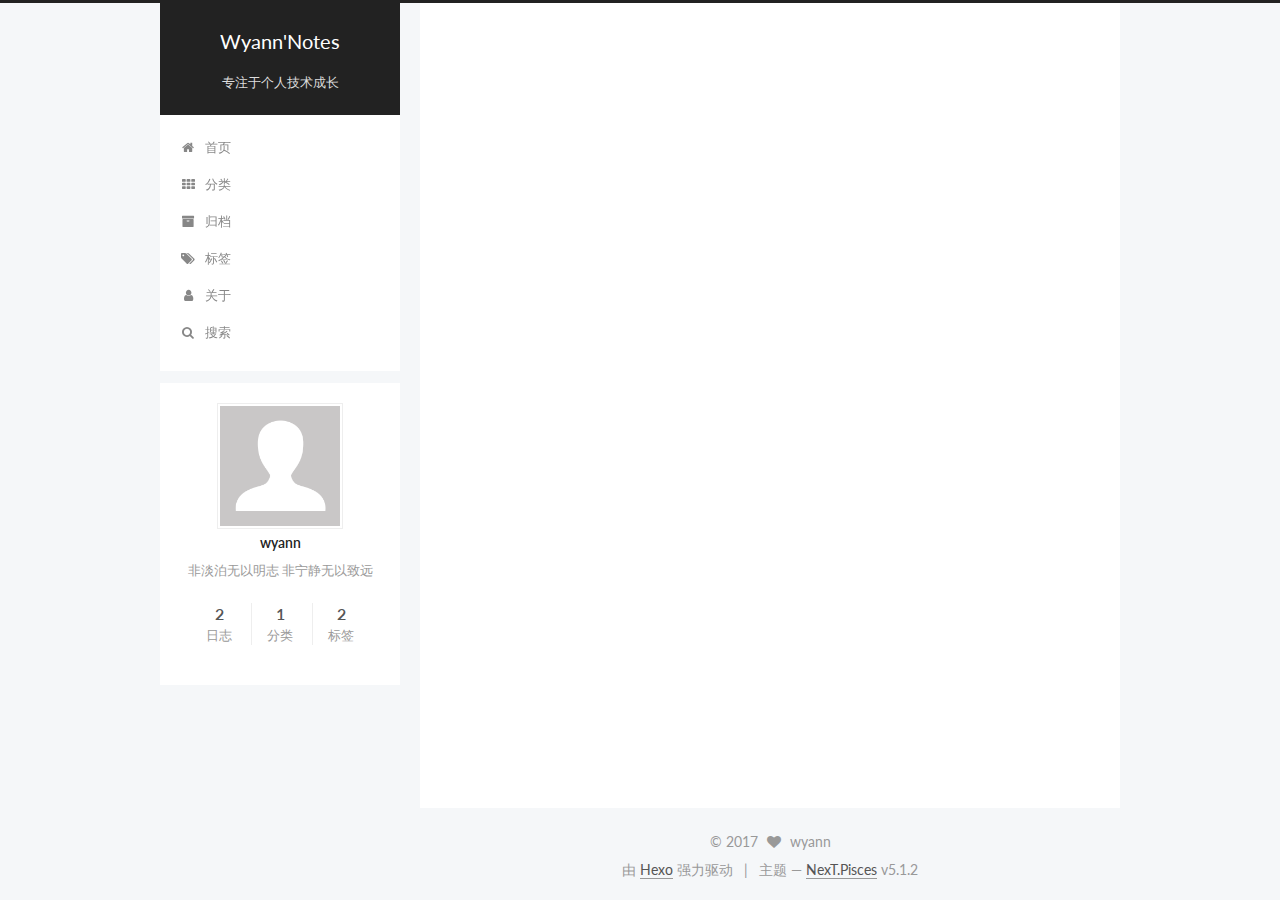
==== commit ca7a969d: "Site updated: 2017-08-27 14:27:45" ====
--- a/index.html
+++ b/index.html
@@ -404,7 +404,7 @@
 
       
         
-          <h1 id="hexo博客搭建记录"><a href="#hexo博客搭建记录" class="headerlink" title="hexo博客搭建记录"></a>hexo博客搭建记录</h1><p>利用hexo搭建个人博客网站  </p>
+          <p>这篇文章主要记录通过hexo搭建个人博客网站的一个过程，以便后续博客网站迁移维护。  </p>
           <!--noindex-->
           <div class="post-button text-center">
             <a class="btn" href="/2017/08/27/博客搭建记录/#more" rel="contents">
